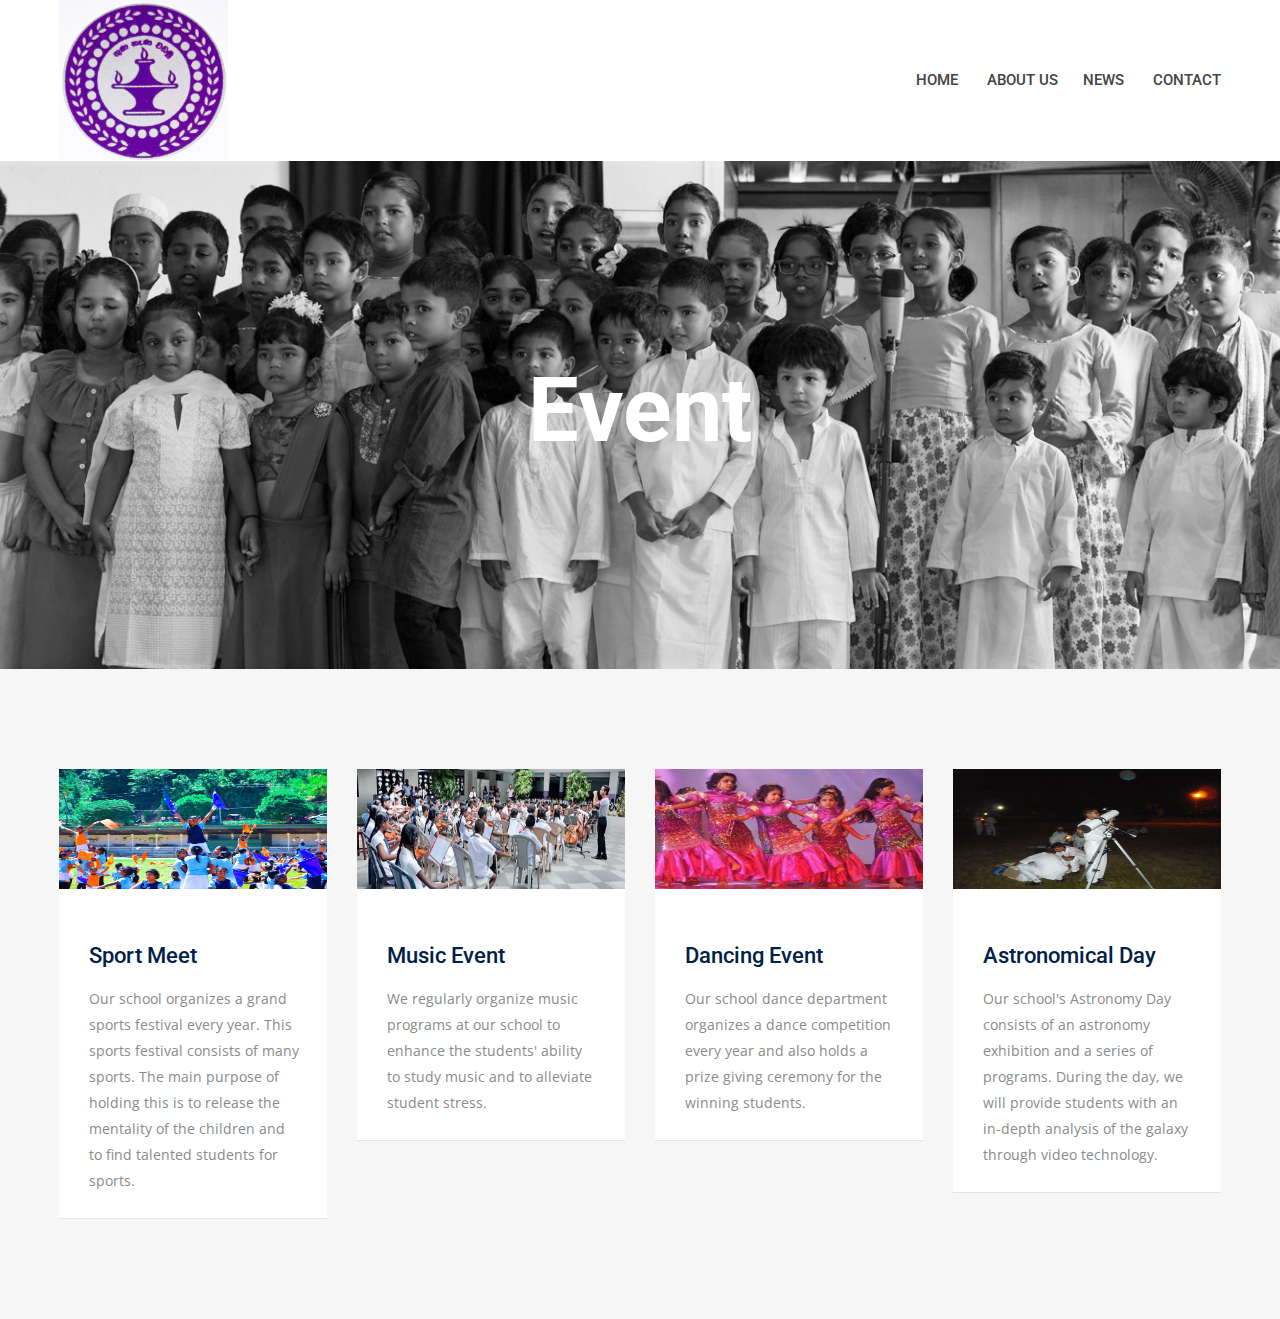
==== event.html @ 3344afb3 "Done" ====
<!doctype html>
<html class="no-js" lang="en">


<head>
    <meta charset="utf-8">
    <meta http-equiv="x-ua-compatible" content="ie=edge">
    <title>Sport and Event</title>
    <meta name="description" content="">
    <meta name="viewport" content="width=device-width, initial-scale=1">

    
    

    <!-- CSS here -->
    <link rel="stylesheet" href="css/bootstrap.min.css">
    <link rel="stylesheet" href="css/owl.carousel.min.css">
    <link rel="stylesheet" href="css/animate.min.css">
    <link rel="stylesheet" href="css/magnific-popup.css"> 
    <link rel="stylesheet" href="css/themify-icons.css">
    <link rel="stylesheet" href="css/meanmenu.css">
    <link rel="stylesheet" href="css/slick.css">
    <link rel="stylesheet" href="css/default.css">
    <link rel="stylesheet" href="css/style.css">
    <link rel="stylesheet" href="css/responsive.css">
</head>

<body>
    
    
            <!-- header-bottom -->
            <div class="header-bottom-area header-sticky" style="transition: .10s; ">
                <div class="container">
                    <div class="row align-items-center">
                        <div class="col-xl-2 col-lg-2 col-md-6 col-6">
                            <div class="logo">
                                <a href="index.html">
                                    <img src="scl logo.png" style="width: 100%"  alt="logo">
                                </a>
                            </div>
                        </div>
                        <div class="col-xl-10 col-lg-10 col-md-12 col-12">
                            
                            <div class="main-menu f-right">
                                <nav id="mobile-menu" style="display: block;" >
                                    
                                    <ul>
                                        <li><a href="index.html">Home</a></li>
                                        <li>
                                            <a href="#about">ABOUT US</a>
                                            <ul class="submenu">
                                                <li>
                                                    <a href="index.html">WELCOME PAGE</a>
                                                </li>
                                                <li>    
                                                    <a href="grade.html">GRADE</a>
                                                </li>
                                                <li>
                                                    <a href="sport.html">SPORTS</a>
                                                </li>
                                                <li>
                                                    <a href="event.html">EVENTS</a>
                                                </li>                                                                             
                                                
                                            </ul>
                                        
                                        <li>
                                            <a href="#news">NEWS</a>
                                            <ul class="submenu">
                                                <li>
                                                    <a href="exam.html">EXAM</a>
                                                </li>
                                                
                                            </ul>
                                        </li>
                                        <li>
                                            <a href="#contact">CONTACT</a>
                                            <ul class="submenu">
                                                <li>
                                                    <a href="form.html">Form</a>
                                                </li>
                                                
                                            </ul>
                                        </li>
                                    </ul>
                                </nav>
                            </div>
                        </div>
                        <div class="col-12">
                            <div class="mobile-menu"></div>
                        </div>
                    </div>
                </div>
            </div>
            <!-- /end header-bottom -->
        </div>
    </header>
    <!-- header-end -->





    <!-- slider-start -->
    <div class="slider-area">
        <div class="page-title">
            <div class="single-slider slider-height slider-height-breadcrumb d-flex align-items-center" style="background-image: url(img/EventsandSports/bg2.jpg );">
                <div class="container">
                    <div class="row">
                        <div class="col-xl-12">
                            <div class="slider-content slider-content-breadcrumb text-center">
                                <h1 class="white-color f-700">Event</h1>
                            </div>
                        </div>
                    </div>
                </div>
            </div>
        </div>
    </div>
    <!-- slider-end -->

    
    <div class="courses-area courses-bg-height gray-bg pt-100 pb-70">
        <div class="container">
            <div class="courses-list">
                <div class="row">
                    <div class="col-xl-3 col-lg-3 col-md-4">
                        <div class="courses-wrapper course-radius-none mb-30">
                            <div class="courses-thumb">
                                <a href="#"><img src="img/EventsandSports/event/e3.jpg" alt="" height="120"></a>
                            </div>
                            
                            <div class="course-main-content clearfix">
                                <div class="courses-content">
                                    
                                    <div class="courses-heading">
                                        <h1><a href="#">Sport Meet</a></h1>
                                    </div>
                                    <div class="courses-para">
                                        <p>Our school organizes a grand sports festival every year. This sports festival consists of many sports. The main purpose of holding this is to release the mentality of the children and to find talented students for sports.</p>
                                    </div>
                                </div>
                            </div>
                            
                        </div>
                    </div>
                    <div class="col-xl-3 col-lg-3 col-md-4">
                        <div class="courses-wrapper course-radius-none mb-30">
                            <div class="courses-thumb">
                                <a href="#"><img src="img/EventsandSports/event/e4.jpg" alt="" height="120"></a>
                            </div>
                            
                            <div class="course-main-content clearfix">
                                <div class="courses-content">
                                    
                                    <div class="courses-heading">
                                        <h1><a href="#">Music Event</a></h1>
                                    </div>
                                    <div class="courses-para">
                                        <p>We regularly organize music programs at our school to enhance the students' ability to study music and to alleviate student stress.</p>
                                    </div>
                                </div>
                            </div>
                            
                        </div>
                    </div>
                    <div class="col-xl-3 col-lg-3 col-md-4">
                        <div class="courses-wrapper course-radius-none mb-30">
                            <div class="courses-thumb">
                                <a href="#"><img src="img/EventsandSports/event/e1.jpg" alt="*****" height="120"></a>
                            </div>
                            
                            <div class="course-main-content clearfix">
                                <div class="courses-content">
                                    
                                    <div class="courses-heading">
                                        <h1><a href="#">Dancing Event</a></h1>
                                    </div>
                                    <div class="courses-para">
                                        <p>Our school dance department organizes a dance competition every year and also holds a prize giving ceremony for the winning students.</p>
                                    </div>
                                </div>
                            </div>
                            
                        </div>
                    </div>
                    <div class="col-xl-3 col-lg-3 col-md-4">
                        <div class="courses-wrapper course-radius-none mb-30">
                            <div class="courses-thumb">
                                <a href="#"><img src="img/EventsandSports/event/e5.jpg" alt="*****" height="120"></a>
                            </div>
                            
                            <div class="course-main-content clearfix">
                                <div class="courses-content">
                                    
                                    <div class="courses-heading">
                                        <h1><a href="#">Astronomical Day</a></h1>
                                    </div>
                                    <div class="courses-para">
                                        <p>Our school's Astronomy Day consists of an astronomy exhibition and a series of programs. During the day, we will provide students with an in-depth analysis of the galaxy through video technology.</p>
                                    </div>
                                </div>
                            </div>
                            
                        </div>
                    </div>
            </div>


    
    


    <!-- JS here -->
    <script src="js/vendor/modernizr-3.5.0.min.js"></script>
    <script src="js/vendor/jquery-1.12.4.min.js"></script>
    <script src="js/popper.min.js"></script>
    <script src="js/bootstrap.min.js"></script>
    <script src="js/owl.carousel.min.js"></script>
    <script src="js/isotope.pkgd.min.js"></script>
    <script src="js/one-page-nav-min.js"></script>
    <script src="js/slick.min.js"></script>
    
    <script src="js/wow.min.js"></script>
    <script src="js/jquery.meanmenu.min.js"></script>
    <script src="js/jquery.scrollUp.min.js"></script>
    <script src="js/jquery.barfiller.js"></script>
    <script src="js/imagesloaded.pkgd.min.js"></script>
    <script src="js/jquery.counterup.min.js"></script>
    <script src="js/waypoints.min.js"></script>
    <script src="js/jquery.magnific-popup.min.js"></script>
    <script src="js/plugins.js"></script>
    <script src="js/main.js"></script>
</body>


</html>
---- css/themify-icons.css ----
@font-face {
	font-family: 'themify';
	src:url('../fonts/themify9f24.eot?-fvbane');
	src:url('../fonts/themifyd41d.eot?#iefix-fvbane') format('embedded-opentype'),
		url('../fonts/themify9f24.woff?-fvbane') format('woff'),
		url('../fonts/themify9f24.ttf?-fvbane') format('truetype'),
		url('../fonts/themify9f24.svg?-fvbane#themify') format('svg');
	font-weight: normal;
	font-style: normal;
}

[class^="ti-"], [class*=" ti-"] {
	font-family: 'themify';
	speak: none;
	font-style: normal;
	font-weight: normal;
	font-variant: normal;
	text-transform: none;
	line-height: 1;

	/* Better Font Rendering =========== */
	-webkit-font-smoothing: antialiased;
	-moz-osx-font-smoothing: grayscale;
}

.ti-wand:before {
	content: "\e600";
}
.ti-volume:before {
	content: "\e601";
}
.ti-user:before {
	content: "\e602";
}
.ti-unlock:before {
	content: "\e603";
}
.ti-unlink:before {
	content: "\e604";
}
.ti-trash:before {
	content: "\e605";
}
.ti-thought:before {
	content: "\e606";
}
.ti-target:before {
	content: "\e607";
}
.ti-tag:before {
	content: "\e608";
}
.ti-tablet:before {
	content: "\e609";
}
.ti-star:before {
	content: "\e60a";
}
.ti-spray:before {
	content: "\e60b";
}
.ti-signal:before {
	content: "\e60c";
}
.ti-shopping-cart:before {
	content: "\e60d";
}
.ti-shopping-cart-full:before {
	content: "\e60e";
}
.ti-settings:before {
	content: "\e60f";
}
.ti-search:before {
	content: "\e610";
}
.ti-zoom-in:before {
	content: "\e611";
}
.ti-zoom-out:before {
	content: "\e612";
}
.ti-cut:before {
	content: "\e613";
}
.ti-ruler:before {
	content: "\e614";
}
.ti-ruler-pencil:before {
	content: "\e615";
}
.ti-ruler-alt:before {
	content: "\e616";
}
.ti-bookmark:before {
	content: "\e617";
}
.ti-bookmark-alt:before {
	content: "\e618";
}
.ti-reload:before {
	content: "\e619";
}
.ti-plus:before {
	content: "\e61a";
}
.ti-pin:before {
	content: "\e61b";
}
.ti-pencil:before {
	content: "\e61c";
}
.ti-pencil-alt:before {
	content: "\e61d";
}
.ti-paint-roller:before {
	content: "\e61e";
}
.ti-paint-bucket:before {
	content: "\e61f";
}
.ti-na:before {
	content: "\e620";
}
.ti-mobile:before {
	content: "\e621";
}
.ti-minus:before {
	content: "\e622";
}
.ti-medall:before {
	content: "\e623";
}
.ti-medall-alt:before {
	content: "\e624";
}
.ti-marker:before {
	content: "\e625";
}
.ti-marker-alt:before {
	content: "\e626";
}
.ti-arrow-up:before {
	content: "\e627";
}
.ti-arrow-right:before {
	content: "\e628";
}
.ti-arrow-left:before {
	content: "\e629";
}
.ti-arrow-down:before {
	content: "\e62a";
}
.ti-lock:before {
	content: "\e62b";
}
.ti-location-arrow:before {
	content: "\e62c";
}
.ti-link:before {
	content: "\e62d";
}
.ti-layout:before {
	content: "\e62e";
}
.ti-layers:before {
	content: "\e62f";
}
.ti-layers-alt:before {
	content: "\e630";
}
.ti-key:before {
	content: "\e631";
}
.ti-import:before {
	content: "\e632";
}
.ti-image:before {
	content: "\e633";
}
.ti-heart:before {
	content: "\e634";
}
.ti-heart-broken:before {
	content: "\e635";
}
.ti-hand-stop:before {
	content: "\e636";
}
.ti-hand-open:before {
	content: "\e637";
}
.ti-hand-drag:before {
	content: "\e638";
}
.ti-folder:before {
	content: "\e639";
}
.ti-flag:before {
	content: "\e63a";
}
.ti-flag-alt:before {
	content: "\e63b";
}
.ti-flag-alt-2:before {
	content: "\e63c";
}
.ti-eye:before {
	content: "\e63d";
}
.ti-export:before {
	content: "\e63e";
}
.ti-exchange-vertical:before {
	content: "\e63f";
}
.ti-desktop:before {
	content: "\e640";
}
.ti-cup:before {
	content: "\e641";
}
.ti-crown:before {
	content: "\e642";
}
.ti-comments:before {
	content: "\e643";
}
.ti-comment:before {
	content: "\e644";
}
.ti-comment-alt:before {
	content: "\e645";
}
.ti-close:before {
	content: "\e646";
}
.ti-clip:before {
	content: "\e647";
}
.ti-angle-up:before {
	content: "\e648";
}
.ti-angle-right:before {
	content: "\e649";
}
.ti-angle-left:before {
	content: "\e64a";
}
.ti-angle-down:before {
	content: "\e64b";
}
.ti-check:before {
	content: "\e64c";
}
.ti-check-box:before {
	content: "\e64d";
}
.ti-camera:before {
	content: "\e64e";
}
.ti-announcement:before {
	content: "\e64f";
}
.ti-brush:before {
	content: "\e650";
}
.ti-briefcase:before {
	content: "\e651";
}
.ti-bolt:before {
	content: "\e652";
}
.ti-bolt-alt:before {
	content: "\e653";
}
.ti-blackboard:before {
	content: "\e654";
}
.ti-bag:before {
	content: "\e655";
}
.ti-move:before {
	content: "\e656";
}
.ti-arrows-vertical:before {
	content: "\e657";
}
.ti-arrows-horizontal:before {
	content: "\e658";
}
.ti-fullscreen:before {
	content: "\e659";
}
.ti-arrow-top-right:before {
	content: "\e65a";
}
.ti-arrow-top-left:before {
	content: "\e65b";
}
.ti-arrow-circle-up:before {
	content: "\e65c";
}
.ti-arrow-circle-right:before {
	content: "\e65d";
}
.ti-arrow-circle-left:before {
	content: "\e65e";
}
.ti-arrow-circle-down:before {
	content: "\e65f";
}
.ti-angle-double-up:before {
	content: "\e660";
}
.ti-angle-double-right:before {
	content: "\e661";
}
.ti-angle-double-left:before {
	content: "\e662";
}
.ti-angle-double-down:before {
	content: "\e663";
}
.ti-zip:before {
	content: "\e664";
}
.ti-world:before {
	content: "\e665";
}
.ti-wheelchair:before {
	content: "\e666";
}
.ti-view-list:before {
	content: "\e667";
}
.ti-view-list-alt:before {
	content: "\e668";
}
.ti-view-grid:before {
	content: "\e669";
}
.ti-uppercase:before {
	content: "\e66a";
}
.ti-upload:before {
	content: "\e66b";
}
.ti-underline:before {
	content: "\e66c";
}
.ti-truck:before {
	content: "\e66d";
}
.ti-timer:before {
	content: "\e66e";
}
.ti-ticket:before {
	content: "\e66f";
}
.ti-thumb-up:before {
	content: "\e670";
}
.ti-thumb-down:before {
	content: "\e671";
}
.ti-text:before {
	content: "\e672";
}
.ti-stats-up:before {
	content: "\e673";
}
.ti-stats-down:before {
	content: "\e674";
}
.ti-split-v:before {
	content: "\e675";
}
.ti-split-h:before {
	content: "\e676";
}
.ti-smallcap:before {
	content: "\e677";
}
.ti-shine:before {
	content: "\e678";
}
.ti-shift-right:before {
	content: "\e679";
}
.ti-shift-left:before {
	content: "\e67a";
}
.ti-shield:before {
	content: "\e67b";
}
.ti-notepad:before {
	content: "\e67c";
}
.ti-server:before {
	content: "\e67d";
}
.ti-quote-right:before {
	content: "\e67e";
}
.ti-quote-left:before {
	content: "\e67f";
}
.ti-pulse:before {
	content: "\e680";
}
.ti-printer:before {
	content: "\e681";
}
.ti-power-off:before {
	content: "\e682";
}
.ti-plug:before {
	content: "\e683";
}
.ti-pie-chart:before {
	content: "\e684";
}
.ti-paragraph:before {
	content: "\e685";
}
.ti-panel:before {
	content: "\e686";
}
.ti-package:before {
	content: "\e687";
}
.ti-music:before {
	content: "\e688";
}
.ti-music-alt:before {
	content: "\e689";
}
.ti-mouse:before {
	content: "\e68a";
}
.ti-mouse-alt:before {
	content: "\e68b";
}
.ti-money:before {
	content: "\e68c";
}
.ti-microphone:before {
	content: "\e68d";
}
.ti-menu:before {
	content: "\e68e";
}
.ti-menu-alt:before {
	content: "\e68f";
}
.ti-map:before {
	content: "\e690";
}
.ti-map-alt:before {
	content: "\e691";
}
.ti-loop:before {
	content: "\e692";
}
.ti-location-pin:before {
	content: "\e693";
}
.ti-list:before {
	content: "\e694";
}
.ti-light-bulb:before {
	content: "\e695";
}
.ti-Italic:before {
	content: "\e696";
}
.ti-info:before {
	content: "\e697";
}
.ti-infinite:before {
	content: "\e698";
}
.ti-id-badge:before {
	content: "\e699";
}
.ti-hummer:before {
	content: "\e69a";
}
.ti-home:before {
	content: "\e69b";
}
.ti-help:before {
	content: "\e69c";
}
.ti-headphone:before {
	content: "\e69d";
}
.ti-harddrives:before {
	content: "\e69e";
}
.ti-harddrive:before {
	content: "\e69f";
}
.ti-gift:before {
	content: "\e6a0";
}
.ti-game:before {
	content: "\e6a1";
}
.ti-filter:before {
	content: "\e6a2";
}
.ti-files:before {
	content: "\e6a3";
}
.ti-file:before {
	content: "\e6a4";
}
.ti-eraser:before {
	content: "\e6a5";
}
.ti-envelope:before {
	content: "\e6a6";
}
.ti-download:before {
	content: "\e6a7";
}
.ti-direction:before {
	content: "\e6a8";
}
.ti-direction-alt:before {
	content: "\e6a9";
}
.ti-dashboard:before {
	content: "\e6aa";
}
.ti-control-stop:before {
	content: "\e6ab";
}
.ti-control-shuffle:before {
	content: "\e6ac";
}
.ti-control-play:before {
	content: "\e6ad";
}
.ti-control-pause:before {
	content: "\e6ae";
}
.ti-control-forward:before {
	content: "\e6af";
}
.ti-control-backward:before {
	content: "\e6b0";
}
.ti-cloud:before {
	content: "\e6b1";
}
.ti-cloud-up:before {
	content: "\e6b2";
}
.ti-cloud-down:before {
	content: "\e6b3";
}
.ti-clipboard:before {
	content: "\e6b4";
}
.ti-car:before {
	content: "\e6b5";
}
.ti-calendar:before {
	content: "\e6b6";
}
.ti-book:before {
	content: "\e6b7";
}
.ti-bell:before {
	content: "\e6b8";
}
.ti-basketball:before {
	content: "\e6b9";
}
.ti-bar-chart:before {
	content: "\e6ba";
}
.ti-bar-chart-alt:before {
	content: "\e6bb";
}
.ti-back-right:before {
	content: "\e6bc";
}
.ti-back-left:before {
	content: "\e6bd";
}
.ti-arrows-corner:before {
	content: "\e6be";
}
.ti-archive:before {
	content: "\e6bf";
}
.ti-anchor:before {
	content: "\e6c0";
}
.ti-align-right:before {
	content: "\e6c1";
}
.ti-align-left:before {
	content: "\e6c2";
}
.ti-align-justify:before {
	content: "\e6c3";
}
.ti-align-center:before {
	content: "\e6c4";
}
.ti-alert:before {
	content: "\e6c5";
}
.ti-alarm-clock:before {
	content: "\e6c6";
}
.ti-agenda:before {
	content: "\e6c7";
}
.ti-write:before {
	content: "\e6c8";
}
.ti-window:before {
	content: "\e6c9";
}
.ti-widgetized:before {
	content: "\e6ca";
}
.ti-widget:before {
	content: "\e6cb";
}
.ti-widget-alt:before {
	content: "\e6cc";
}
.ti-wallet:before {
	content: "\e6cd";
}
.ti-video-clapper:before {
	content: "\e6ce";
}
.ti-video-camera:before {
	content: "\e6cf";
}
.ti-vector:before {
	content: "\e6d0";
}
.ti-themify-logo:before {
	content: "\e6d1";
}
.ti-themify-favicon:before {
	content: "\e6d2";
}
.ti-themify-favicon-alt:before {
	content: "\e6d3";
}
.ti-support:before {
	content: "\e6d4";
}
.ti-stamp:before {
	content: "\e6d5";
}
.ti-split-v-alt:before {
	content: "\e6d6";
}
.ti-slice:before {
	content: "\e6d7";
}
.ti-shortcode:before {
	content: "\e6d8";
}
.ti-shift-right-alt:before {
	content: "\e6d9";
}
.ti-shift-left-alt:before {
	content: "\e6da";
}
.ti-ruler-alt-2:before {
	content: "\e6db";
}
.ti-receipt:before {
	content: "\e6dc";
}
.ti-pin2:before {
	content: "\e6dd";
}
.ti-pin-alt:before {
	content: "\e6de";
}
.ti-pencil-alt2:before {
	content: "\e6df";
}
.ti-palette:before {
	content: "\e6e0";
}
.ti-more:before {
	content: "\e6e1";
}
.ti-more-alt:before {
	content: "\e6e2";
}
.ti-microphone-alt:before {
	content: "\e6e3";
}
.ti-magnet:before {
	content: "\e6e4";
}
.ti-line-double:before {
	content: "\e6e5";
}
.ti-line-dotted:before {
	content: "\e6e6";
}
.ti-line-dashed:before {
	content: "\e6e7";
}
.ti-layout-width-full:before {
	content: "\e6e8";
}
.ti-layout-width-default:before {
	content: "\e6e9";
}
.ti-layout-width-default-alt:before {
	content: "\e6ea";
}
.ti-layout-tab:before {
	content: "\e6eb";
}
.ti-layout-tab-window:before {
	content: "\e6ec";
}
.ti-layout-tab-v:before {
	content: "\e6ed";
}
.ti-layout-tab-min:before {
	content: "\e6ee";
}
.ti-layout-slider:before {
	content: "\e6ef";
}
.ti-layout-slider-alt:before {
	content: "\e6f0";
}
.ti-layout-sidebar-right:before {
	content: "\e6f1";
}
.ti-layout-sidebar-none:before {
	content: "\e6f2";
}
.ti-layout-sidebar-left:before {
	content: "\e6f3";
}
.ti-layout-placeholder:before {
	content: "\e6f4";
}
.ti-layout-menu:before {
	content: "\e6f5";
}
.ti-layout-menu-v:before {
	content: "\e6f6";
}
.ti-layout-menu-separated:before {
	content: "\e6f7";
}
.ti-layout-menu-full:before {
	content: "\e6f8";
}
.ti-layout-media-right-alt:before {
	content: "\e6f9";
}
.ti-layout-media-right:before {
	content: "\e6fa";
}
.ti-layout-media-overlay:before {
	content: "\e6fb";
}
.ti-layout-media-overlay-alt:before {
	content: "\e6fc";
}
.ti-layout-media-overlay-alt-2:before {
	content: "\e6fd";
}
.ti-layout-media-left-alt:before {
	content: "\e6fe";
}
.ti-layout-media-left:before {
	content: "\e6ff";
}
.ti-layout-media-center-alt:before {
	content: "\e700";
}
.ti-layout-media-center:before {
	content: "\e701";
}
.ti-layout-list-thumb:before {
	content: "\e702";
}
.ti-layout-list-thumb-alt:before {
	content: "\e703";
}
.ti-layout-list-post:before {
	content: "\e704";
}
.ti-layout-list-large-image:before {
	content: "\e705";
}
.ti-layout-line-solid:before {
	content: "\e706";
}
.ti-layout-grid4:before {
	content: "\e707";
}
.ti-layout-grid3:before {
	content: "\e708";
}
.ti-layout-grid2:before {
	content: "\e709";
}
.ti-layout-grid2-thumb:before {
	content: "\e70a";
}
.ti-layout-cta-right:before {
	content: "\e70b";
}
.ti-layout-cta-left:before {
	content: "\e70c";
}
.ti-layout-cta-center:before {
	content: "\e70d";
}
.ti-layout-cta-btn-right:before {
	content: "\e70e";
}
.ti-layout-cta-btn-left:before {
	content: "\e70f";
}
.ti-layout-column4:before {
	content: "\e710";
}
.ti-layout-column3:before {
	content: "\e711";
}
.ti-layout-column2:before {
	content: "\e712";
}
.ti-layout-accordion-separated:before {
	content: "\e713";
}
.ti-layout-accordion-merged:before {
	content: "\e714";
}
.ti-layout-accordion-list:before {
	content: "\e715";
}
.ti-ink-pen:before {
	content: "\e716";
}
.ti-info-alt:before {
	content: "\e717";
}
.ti-help-alt:before {
	content: "\e718";
}
.ti-headphone-alt:before {
	content: "\e719";
}
.ti-hand-point-up:before {
	content: "\e71a";
}
.ti-hand-point-right:before {
	content: "\e71b";
}
.ti-hand-point-left:before {
	content: "\e71c";
}
.ti-hand-point-down:before {
	content: "\e71d";
}
.ti-gallery:before {
	content: "\e71e";
}
.ti-face-smile:before {
	content: "\e71f";
}
.ti-face-sad:before {
	content: "\e720";
}
.ti-credit-card:before {
	content: "\e721";
}
.ti-control-skip-forward:before {
	content: "\e722";
}
.ti-control-skip-backward:before {
	content: "\e723";
}
.ti-control-record:before {
	content: "\e724";
}
.ti-control-eject:before {
	content: "\e725";
}
.ti-comments-smiley:before {
	content: "\e726";
}
.ti-brush-alt:before {
	content: "\e727";
}
.ti-youtube:before {
	content: "\e728";
}
.ti-vimeo:before {
	content: "\e729";
}
.ti-twitter:before {
	content: "\e72a";
}
.ti-time:before {
	content: "\e72b";
}
.ti-tumblr:before {
	content: "\e72c";
}
.ti-skype:before {
	content: "\e72d";
}
.ti-share:before {
	content: "\e72e";
}
.ti-share-alt:before {
	content: "\e72f";
}
.ti-rocket:before {
	content: "\e730";
}
.ti-pinterest:before {
	content: "\e731";
}
.ti-new-window:before {
	content: "\e732";
}
.ti-microsoft:before {
	content: "\e733";
}
.ti-list-ol:before {
	content: "\e734";
}
.ti-linkedin:before {
	content: "\e735";
}
.ti-layout-sidebar-2:before {
	content: "\e736";
}
.ti-layout-grid4-alt:before {
	content: "\e737";
}
.ti-layout-grid3-alt:before {
	content: "\e738";
}
.ti-layout-grid2-alt:before {
	content: "\e739";
}
.ti-layout-column4-alt:before {
	content: "\e73a";
}
.ti-layout-column3-alt:before {
	content: "\e73b";
}
.ti-layout-column2-alt:before {
	content: "\e73c";
}
.ti-instagram:before {
	content: "\e73d";
}
.ti-google:before {
	content: "\e73e";
}
.ti-github:before {
	content: "\e73f";
}
.ti-flickr:before {
	content: "\e740";
}
.ti-facebook:before {
	content: "\e741";
}
.ti-dropbox:before {
	content: "\e742";
}
.ti-dribbble:before {
	content: "\e743";
}
.ti-apple:before {
	content: "\e744";
}
.ti-android:before {
	content: "\e745";
}
.ti-save:before {
	content: "\e746";
}
.ti-save-alt:before {
	content: "\e747";
}
.ti-yahoo:before {
	content: "\e748";
}
.ti-wordpress:before {
	content: "\e749";
}
.ti-vimeo-alt:before {
	content: "\e74a";
}
.ti-twitter-alt:before {
	content: "\e74b";
}
.ti-tumblr-alt:before {
	content: "\e74c";
}
.ti-trello:before {
	content: "\e74d";
}
.ti-stack-overflow:before {
	content: "\e74e";
}
.ti-soundcloud:before {
	content: "\e74f";
}
.ti-sharethis:before {
	content: "\e750";
}
.ti-sharethis-alt:before {
	content: "\e751";
}
.ti-reddit:before {
	content: "\e752";
}
.ti-pinterest-alt:before {
	content: "\e753";
}
.ti-microsoft-alt:before {
	content: "\e754";
}
.ti-linux:before {
	content: "\e755";
}
.ti-jsfiddle:before {
	content: "\e756";
}
.ti-joomla:before {
	content: "\e757";
}
.ti-html5:before {
	content: "\e758";
}
.ti-flickr-alt:before {
	content: "\e759";
}
.ti-email:before {
	content: "\e75a";
}
.ti-drupal:before {
	content: "\e75b";
}
.ti-dropbox-alt:before {
	content: "\e75c";
}
.ti-css3:before {
	content: "\e75d";
}
.ti-rss:before {
	content: "\e75e";
}
.ti-rss-alt:before {
	content: "\e75f";
}
---- css/meanmenu.css ----
/* hide the link until viewport size is reached */
a.meanmenu-reveal {
	display: none;
}

/* when under viewport size, .mean-container is added to body */
.mean-container .mean-bar {
  background: rgba(0, 0, 0, 0) none repeat scroll 0 0;
  float: left;
  position: relative;
  width: 80%;
  z-index: 99;
}

.mean-container a.meanmenu-reveal {
	border: 1px solid #444;
	color: #444;
	cursor: pointer;
	display: block;
	font-family: Old English text MT,Helvetica,sans-serif;
	font-size: 1px;
	font-weight: 700;
	height: 22px;
	line-height: 22px;
	margin-top: -33px;
	padding: 6px 7px;
	position: absolute;
	right: 0;
	text-decoration: none;
	top: 0;
	width: 22px;
}
.mean-container a.meanmenu-reveal span {
  background: #444 none repeat scroll 0 0;
  display: block;
  height: 3px;
  margin-top: 3px;
}

.mean-container .mean-nav {
  background: #0c1923 none repeat scroll 0 0;
  float: left;
  margin-top: 18px;
  width: 100%;
}

.mean-container .mean-nav ul {
	padding: 0;
	margin: 0;
	width: 100%;
	list-style-type: none;
}

.mean-container .mean-nav ul li {
	position: relative;
	float: left;
	width: 100%;
}

.mean-container .mean-nav ul li a {
  border-top: 1px solid rgba(255, 255, 255, 0.5);
  color: #fff;
  display: block;
  float: left;
  margin: 0;
  padding: 10px 5%;
  text-align: left;
  text-decoration: none;
  text-transform: uppercase;
  width: 90%;
}

.mean-container .mean-nav ul li li a {
  border-top: 1px solid rgba(255, 255, 255, 0.25);
  opacity: 0.75;
  padding: 10px 10%;
  text-shadow: none;
  visibility: visible;
  width: 100%;
}

.mean-container .mean-nav ul li.mean-last a {
	border-bottom: none;
	margin-bottom: 0;
}

.mean-container .mean-nav ul li li li a {
	width: 70%;
	padding: 1em 15%;
}

.mean-container .mean-nav ul li li li li a {
	width: 60%;
	padding: 1em 20%;
}

.mean-container .mean-nav ul li li li li li a {
	width: 50%;
	padding: 1em 25%;
}

.mean-container .mean-nav ul li a:hover {
	background: #252525;
	background: rgba(255,255,255,0.1);
}

.mean-container .mean-nav ul li a.mean-expand {
  -moz-border-bottom-colors: none;
  -moz-border-left-colors: none;
  -moz-border-right-colors: none;
  -moz-border-top-colors: none;
  background: rgba(255, 255, 255, 0.1) none repeat scroll 0 0;
  border-color: currentcolor currentcolor rgba(255, 255, 255, 0.2) rgba(255, 255, 255, 0.4);
  border-image: none;
  border-style: none none solid solid;
  border-width: medium medium 1px 1px;
  font-weight: 700;
  height: 27px;
  margin-top: 1px;
  padding: 8px 12px;
  position: absolute;
  right: 0;
  text-align: center;
  top: 0;
  width: 26px;
  z-index: 2;
}

.mean-container .mean-nav ul li a.mean-expand:hover {
	background: rgba(0,0,0,0.9);
}

.mean-container .mean-push {
	float: left;
	width: 100%;
	padding: 0;
	margin: 0;
	clear: both;
}

.mean-nav .wrapper {
	width: 100%;
	padding: 0;
	margin: 0;
}

/* Fix for box sizing on Foundation Framework etc. */
.mean-container .mean-bar, .mean-container .mean-bar * {
	-webkit-box-sizing: content-box;
	-moz-box-sizing: content-box;
	box-sizing: content-box;
}


.mean-remove {
	display: none !important;
}
---- css/default.css ----
/* Deafult Margin & Padding */
/*-- Margin Top --*/
.mt-5 {
	margin-top: 5px;
}
.mt-10 {
	margin-top: 10px;
}
.mt-15 {
	margin-top: 15px;
}
.mt-20 {
	margin-top: 20px;
}
.mt-25 {
	margin-top: 25px;
}
.mt-30 {
	margin-top: 30px;
}
.mt-35 {
	margin-top: 35px;
}
.mt-40 {
	margin-top: 40px;
}
.mt-45 {
	margin-top: 45px;
}
.mt-50 {
	margin-top: 50px;
}
.mt-55 {
	margin-top: 55px;
}
.mt-60 {
	margin-top: 60px;
}
.mt-65 {
	margin-top: 65px;
}
.mt-70 {
	margin-top: 70px;
}
.mt-75 {
	margin-top: 75px;
}
.mt-80 {
	margin-top: 80px;
}
.mt-85 {
	margin-top: 85px;
}
.mt-90 {
	margin-top: 90px;
}
.mt-95 {
	margin-top: 95px;
}
.mt-100 {
	margin-top: 100px;
}
.mt-105 {
	margin-top: 105px;
}
.mt-110 {
	margin-top: 110px;
}
.mt-115 {
	margin-top: 115px;
}
.mt-120 {
	margin-top: 120px;
}
.mt-125 {
	margin-top: 125px;
}
.mt-130 {
	margin-top: 130px;
}
.mt-135 {
	margin-top: 135px;
}
.mt-140 {
	margin-top: 140px;
}
.mt-145 {
	margin-top: 145px;
}
.mt-150 {
	margin-top: 150px;
}
.mt-155 {
	margin-top: 155px;
}
.mt-160 {
	margin-top: 160px;
}
.mt-165 {
	margin-top: 165px;
}
.mt-170 {
	margin-top: 170px;
}
.mt-175 {
	margin-top: 175px;
}
.mt-180 {
	margin-top: 180px;
}
.mt-185 {
	margin-top: 185px;
}
.mt-190 {
	margin-top: 190px;
}
.mt-195 {
	margin-top: 195px;
}
.mt-200 {
	margin-top: 200px;
}
/*-- Margin Bottom --*/
.mb-5 {
	margin-bottom: 5px;
}
.mb-10 {
	margin-bottom: 10px;
}
.mb-15 {
	margin-bottom: 15px;
}
.mb-20 {
	margin-bottom: 20px;
}
.mb-25 {
	margin-bottom: 25px;
}
.mb-30 {
	margin-bottom: 30px;
}
.mb-35 {
	margin-bottom: 35px;
}
.mb-40 {
	margin-bottom: 40px;
}
.mb-45 {
	margin-bottom: 45px;
}
.mb-50 {
	margin-bottom: 50px;
}
.mb-55 {
	margin-bottom: 55px;
}
.mb-60 {
	margin-bottom: 60px;
}
.mb-65 {
	margin-bottom: 65px;
}
.mb-70 {
	margin-bottom: 70px;
}
.mb-75 {
	margin-bottom: 75px;
}
.mb-80 {
	margin-bottom: 80px;
}
.mb-85 {
	margin-bottom: 85px;
}
.mb-90 {
	margin-bottom: 90px;
}
.mb-95 {
	margin-bottom: 95px;
}
.mb-100 {
	margin-bottom: 100px;
}
.mb-105 {
	margin-bottom: 105px;
}
.mb-110 {
	margin-bottom: 110px;
}
.mb-115 {
	margin-bottom: 115px;
}
.mb-120 {
	margin-bottom: 120px;
}
.mb-125 {
	margin-bottom: 125px;
}
.mb-130 {
	margin-bottom: 130px;
}
.mb-135 {
	margin-bottom: 135px;
}
.mb-140 {
	margin-bottom: 140px;
}
.mb-145 {
	margin-bottom: 145px;
}
.mb-150 {
	margin-bottom: 150px;
}
.mb-155 {
	margin-bottom: 155px;
}
.mb-160 {
	margin-bottom: 160px;
}
.mb-165 {
	margin-bottom: 165px;
}
.mb-170 {
	margin-bottom: 170px;
}
.mb-175 {
	margin-bottom: 175px;
}
.mb-180 {
	margin-bottom: 180px;
}
.mb-185 {
	margin-bottom: 185px;
}
.mb-190 {
	margin-bottom: 190px;
}
.mb-195 {
	margin-bottom: 195px;
}
.mb-200 {
	margin-bottom: 200px;
}
/*-- Padding Top --*/
.pt-5 {
	padding-top: 5px;
}
.pt-10 {
	padding-top: 10px;
}
.pt-15 {
	padding-top: 15px;
}
.pt-20 {
	padding-top: 20px;
}
.pt-25 {
	padding-top: 25px;
}
.pt-30 {
	padding-top: 30px;
}
.pt-35 {
	padding-top: 35px;
}
.pt-40 {
	padding-top: 40px;
}
.pt-45 {
	padding-top: 45px;
}
.pt-50 {
	padding-top: 50px;
}
.pt-55 {
	padding-top: 55px;
}
.pt-60 {
	padding-top: 60px;
}
.pt-65 {
	padding-top: 65px;
}
.pt-70 {
	padding-top: 70px;
}
.pt-75 {
	padding-top: 75px;
}
.pt-80 {
	padding-top: 80px;
}
.pt-85 {
	padding-top: 85px;
}
.pt-90 {
	padding-top: 90px;
}
.pt-95 {
	padding-top: 95px;
}
.pt-100 {
	padding-top: 100px;
}
.pt-105 {
	padding-top: 105px;
}
.pt-110 {
	padding-top: 110px;
}
.pt-115 {
	padding-top: 115px;
}
.pt-120 {
	padding-top: 120px;
}
.pt-125 {
	padding-top: 125px;
}
.pt-130 {
	padding-top: 130px;
}
.pt-135 {
	padding-top: 135px;
}
.pt-140 {
	padding-top: 140px;
}
.pt-145 {
	padding-top: 145px;
}
.pt-150 {
	padding-top: 150px;
}
.pt-155 {
	padding-top: 155px;
}
.pt-160 {
	padding-top: 160px;
}
.pt-165 {
	padding-top: 165px;
}
.pt-170 {
	padding-top: 170px;
}
.pt-175 {
	padding-top: 175px;
}
.pt-180 {
	padding-top: 180px;
}
.pt-185 {
	padding-top: 185px;
}
.pt-190 {
	padding-top: 190px;
}
.pt-195 {
	padding-top: 195px;
}
.pt-200 {
	padding-top: 200px;
}
/*-- Padding Bottom --*/
.pb-5 {
	padding-bottom: 5px;
}
.pb-10 {
	padding-bottom: 10px;
}
.pb-15 {
	padding-bottom: 15px;
}
.pb-20 {
	padding-bottom: 20px;
}
.pb-25 {
	padding-bottom: 25px;
}
.pb-30 {
	padding-bottom: 30px;
}
.pb-35 {
	padding-bottom: 35px;
}
.pb-40 {
	padding-bottom: 40px;
}
.pb-45 {
	padding-bottom: 45px;
}
.pb-50 {
	padding-bottom: 50px;
}
.pb-55 {
	padding-bottom: 55px;
}
.pb-60 {
	padding-bottom: 60px;
}
.pb-65 {
	padding-bottom: 65px;
}
.pb-70 {
	padding-bottom: 70px;
}
.pb-75 {
	padding-bottom: 75px;
}
.pb-80 {
	padding-bottom: 80px;
}
.pb-85 {
	padding-bottom: 85px;
}
.pb-90 {
	padding-bottom: 90px;
}
.pb-95 {
	padding-bottom: 95px;
}
.pb-100 {
	padding-bottom: 100px;
}
.pb-105 {
	padding-bottom: 105px;
}
.pb-110 {
	padding-bottom: 110px;
}
.pb-115 {
	padding-bottom: 115px;
}
.pb-120 {
	padding-bottom: 120px;
}
.pb-125 {
	padding-bottom: 125px;
}
.pb-130 {
	padding-bottom: 130px;
}
.pb-135 {
	padding-bottom: 135px;
}
.pb-140 {
	padding-bottom: 140px;
}
.pb-145 {
	padding-bottom: 145px;
}
.pb-150 {
	padding-bottom: 150px;
}
.pb-155 {
	padding-bottom: 155px;
}
.pb-160 {
	padding-bottom: 160px;
}
.pb-165 {
	padding-bottom: 165px;
}
.pb-170 {
	padding-bottom: 170px;
}
.pb-175 {
	padding-bottom: 175px;
}
.pb-180 {
	padding-bottom: 180px;
}
.pb-185 {
	padding-bottom: 185px;
}
.pb-190 {
	padding-bottom: 190px;
}
.pb-195 {
	padding-bottom: 195px;
}
.pb-200 {
	padding-bottom: 200px;
}
/*-- Padding Left --*/
.pl-0 {
	padding-left: 0px;
}
.pl-5 {
	padding-left: 5px;
}
.pl-10 {
	padding-left: 10px;
}
.pl-15 {
	padding-left: 15px;
}
.pl-20{
	padding-left: 20px;
}
.pl-25 {
	padding-left: 35px;
}
.pl-30 {
	padding-left: 30px;
}
.pl-35 {
	padding-left: 35px;
}
.pl-35 {
	padding-left: 35px;
}
.pl-40 {
	padding-left: 40px;
}
.pl-45 {
	padding-left: 45px;
}
.pl-50 {
	padding-left: 50px;
}
.pl-55 {
	padding-left: 55px;
}
.pl-60 {
	padding-left: 60px;
}
.pl-65 {
	padding-left: 65px;
}
.pl-70 {
	padding-left: 70px;
}
.pl-75 {
	padding-left: 75px;
}
.pl-80 {
	padding-left: 80px;
}
.pl-85 {
	padding-left: 80px;
}
.pl-90 {
	padding-left: 90px;
}
.pl-95 {
	padding-left: 95px;
}
.pl-100 {
	padding-left: 100px;
}
/*-- Padding Right --*/
.pr-0 {
	padding-right: 0px;
}
.pr-5 {
	padding-right: 5px;
}
.pr-10 {
	padding-right: 10px;
}
.pr-15 {
	padding-right: 15px;
}
.pr-20{
	padding-right: 20px;
}
.pr-25 {
	padding-right: 35px;
}
.pr-30 {
	padding-right: 30px;
}
.pr-35 {
	padding-right: 35px;
}
.pr-35 {
	padding-right: 35px;
}
.pr-40 {
	padding-right: 40px;
}
.pr-45 {
	padding-right: 45px;
}
.pr-50 {
	padding-right: 50px;
}
.pr-55 {
	padding-right: 55px;
}
.pr-60 {
	padding-right: 60px;
}
.pr-65 {
	padding-right: 65px;
}
.pr-70 {
	padding-right: 70px;
}
.pr-75 {
	padding-right: 75px;
}
.pr-80 {
	padding-right: 80px;
}
.pr-85 {
	padding-right: 80px;
}
.pr-90 {
	padding-right: 90px;
}
.pr-95 {
	padding-right: 95px;
}
.pr-100 {
	padding-right: 100px;
}
/* font weight */
.f-700{font-weight: 700;}
.f-600{font-weight: 600;}
.f-500{font-weight: 500;}
.f-400{font-weight: 400;}
.f-300{font-weight: 300;}
/* Background Color */
.gray-bg {
	background: #f6f6f6;
}
.white-bg {
	background: #fff;
}
.black-bg {
	background: #222;
}
.theme-bg {
	background: #fdc800;
}
.primary-bg {
	background: #002147;
}
/* Color */
.gray-color {
	color: #8a8a8a;
}
.white-color {
	color: #fff;
}
.black-color {
	color: #222;
}
.theme-color {
	color: #222;
}
.primary-color {
	color: #002147;
}
/* black overlay */
[data-overlay] {
	position: relative;
}
[data-overlay]::before {
	background: #000 none repeat scroll 0 0;
	content: "";
	height: 100%;
	left: 0;
	position: absolute;
	top: 0;
	width: 100%;
	z-index: 1;
}
[data-overlay="3"]::before {
	opacity: 0.3;
}
[data-overlay="4"]::before {
	opacity: 0.4;
}
[data-overlay="5"]::before {
	opacity: 0.5;
}
[data-overlay="6"]::before {
	opacity: 0.6;
}
[data-overlay="7"]::before {
	opacity: 0.7;
}
[data-overlay="8"]::before {
	opacity: 0.8;
}
[data-overlay="9"]::before {
	opacity: 0.9;
}
---- css/style.css ----
/*fonts*/
@import url('https://fonts.googleapis.com/css?family=Open+Sans:400,600,700|Roboto:300,400,500,700');

body {
    font-family: 'Open Sans', sans-serif;
    font-weight: normal;
    font-style: normal;
}

.img {
    max-width: 100%;
    transition: all 0.3s ease-out 0s;
}

.f-left {
    float: left
}

.f-right {
    float: right
}

.fix {
    overflow: hidden
}

a,
button {
    transition: all 0.3s ease-out 0s;
    cursor: pointer;
}

a:focus,
button:focus {
    text-decoration: none;
    outline: none;
}

a:focus,
a:hover,
.portfolio-cat a:hover,
.footer -menu li a:hover {
    color: #fdc800;
    text-decoration: none;
}

a,
button {
    color: #1696e7;
    outline: medium none;
}

button:focus,
input:focus,
input:focus,
textarea,
textarea:focus {
    outline: 0
}

.uppercase {
    text-transform: uppercase;
}

.capitalize {
    text-transform: capitalize;
}

h1,
h2,
h3,
h4,
h5,
h6 {
    font-family: 'Roboto', sans-serif;
    font-weight: normal;
    color: #313131;
    margin-top: 0px;
    font-style: normal;
    font-weight: 400;
}

h1 a,
h2 a,
h3 a,
h4 a,
h5 a,
h6 a {
    color: inherit;
    font-family: 'Roboto', sans-serif;
}

h1 {
    font-size: 40px;
    font-weight: 500;
}

h2 {
    font-size: 35px;
}

h3 {
    font-size: 28px;
}

h4 {
    font-size: 22px;
}

h5 {
    font-size: 18px;
}

h6 {
    font-size: 16px;
}

ul {
    margin: 0px;
    padding: 0px;
}

li {
    list-style: none
}

p {
    font-size: 14px;
    font-weight: normal;
    line-height: 24px;
    color: #8a8a8a;
    margin-bottom: 15px;
    font-family: 'Open Sans', sans-serif;
}

hr {
    border-bottom: 1px solid #eceff8;
    border-top: 0 none;
    margin: 30px 0;
    padding: 0;
}

label {
    color: #7e7e7e;
    cursor: pointer;
    font-size: 14px;
    font-weight: 400;
}

*::-moz-selection {
    background: #d6b161;
    color: #fff;
    text-shadow: none;
}

::-moz-selection {
    background: #444;
    color: #fff;
    text-shadow: none;
}

::selection {
    background: #444;
    color: #fff;
    text-shadow: none;
}

*::-moz-placeholder {
    color: #555555;
    font-size: 14px;
    opacity: 1;
}

*::placeholder {
    color: #555555;
    font-size: 14px;
    opacity: 1;
}

.theme-overlay {
    position: relative
}

.theme-overlay::before {
    background: #1696e7 none repeat scroll 0 0;
    content: "";
    height: 100%;
    left: 0;
    opacity: 0.6;
    position: absolute;
    top: 0;
    width: 100%;
}

.separator {
    border-bottom: 1px solid #f2f2f2
}

/* button style */
.btn {
    -moz-user-select: none;
    background: #fdc800;
    border: medium none;
    border-radius: 0;
    color: #002147;
    cursor: pointer;
    display: inline-block;
    font-size: 14px;
    font-weight: 700;
    line-height: 1;
    margin-bottom: 0;
    padding: 19px 29px;
    text-align: center;
    text-transform: uppercase;
    touch-action: manipulation;
    transition: all 0.3s ease 0s;
    vertical-align: middle;
    white-space: nowrap;
}



.blue-bg:hover {
    background-color: #002147;
    color: #fff;
}

.blog-read-more-btn:hover {
    color: #002147;
}

.btn-right-arrow {
    margin-left: 9px;
}

.theme-btn {
    display: inline-block;
    position: relative;
    text-decoration: none;
    z-index: 1;
    padding: 0;
    border: 0;
    transition: .3s;
    cursor: pointer;
}

.btn-text {
	padding: 16px 35px;
	background-color: #fdc800;
	text-transform: uppercase;
	color: #000000;
	display: inline-block;
	line-height: 1;
	font-size: 14px;
	font-weight: 700;
	letter-spacing: 0px;
}

.theme-btn:before {
    position: absolute;
    content: "";
    width: 100%;
    height: 100%;
    border: 1px solid #ffffff;
    left: 10px;
    top: 10px;
    z-index: -1;
}

.theme-btn.blue-bg-border::before {
    border: 1px solid #002147;
}

.black-border {
    background: 0;
    border: 1px solid #666666;
    color: #444444;
    font-size: 14px;
    font-weight: 700;
    padding: 18px 30px;
}

.black-border:hover {
    background: #fdc800;
    border: 1px solid transparent;
    padding: 18px 30px;
    outline: 0;
    transition: .3s;
}

.white-bg-btn {
    padding: 15px 30px;
    background-color: #fff;
    color: #444444;
    font-size: 12px;
    font-family: 'Roboto', sans-serif;
    font-weight: 500;
    transition: .3s;
}

.white-bg-btn:hover {
    background-color: #fdc800;
    color: #002147;
}

/*sticky-top*/
.sticky {
    left: 0;
    right: 0;
    margin: auto;
    position: fixed;
    top: 0;
    width: 100%;
    z-index: 99999;
    padding: 0px 0;
    background: #fff;
    transition: ease-out .6s;
    animation: 300ms ease-in-out 0s normal none 1 running fadeInDown;
    box-shadow: 0 0 3px rgba(0, 0, 0, 0.15);
}

/*skills-bar*/
.barfiller {
    width: 100%;
    height: 5px;
    background: #f4f4f4;
    border: 0px solid #ccc;
    position: relative;
}

.barfiller span.fill {
    display: block;
    position: relative;
    width: 0px;
    height: 100%;
    background: #fdc800;
    z-index: 1;
}

.barfiller .tipWrap {
    display: none;
}

.barfiller .tip {
    margin-top: -30px;
    padding: 0;
    font-size: 14px;
    color: #777;
    left: 0px;
    position: absolute;
    z-index: 2;
    background: 0;
    font-weight: 500;
    font-family: 'Roboto', sans-serif;
}

.bar-content span.skills-heading {
    font-size: 14px;
    font-weight: 500;
    color: #777777;
    font-family: 'Roboto', sans-serif;
    line-height: 1;
    margin-bottom: 12px;
    display: block;
}

/*skills end*/
.breadcrumb > .active {
    color: #888;
}

.owl-carousel .owl-nav div {
    background: rgba(255, 255, 255, 0.8) none repeat scroll 0 0;
    height: 40px;
    left: 20px;
    line-height: 40px;
    opacity: 0;
    position: absolute;
    text-align: center;
    top: 50%;
    transform: translateY(-50%);
    transition: all 0.3s ease 0s;
    visibility: hidden;
    width: 40px;
}

.owl-carousel .owl-nav div.owl-next {
    left: auto;
    right: 20px;
}

.owl-carousel:hover .owl-nav div {
    opacity: 1;
    visibility: visible;
}

.owl-carousel .owl-nav div:hover {
    background: #2B96CC;
    color: #fff
}

/* scrollUp */
#scrollUp {
    background: #FDC800;
    height: 40px;
    width: 40px;
    right: 50px;
    bottom: 77px;
    color: #fff;
    font-size: 20px;
    text-align: center;
    border-radius: 50%;
    font-size: 16px;
    line-height: 40px;
}

#scrollUp:hover {
    background: #444;
}

/* 1. header */
.header-top {
	padding-top: 7px;
	padding-bottom: 10px;
}

.header-contact-phone {
	margin-right: 35px;
	position: relative;
	padding-right: 30px;
}

.header-contact-phone::before {
    position: absolute;
    content: "";
    height: 12px;
    width: 1px;
    top: 8px;
    right: 0;
    background-color: #fff;
}

.header-contact p {
    display: inline-block;
    margin: 0;
    font-size: 12px;
    color: #fff;
    line-height: 1;
}

.header-contact span {
    color: #fdc800;
    vertical-align: middle;
    font-size: 12px;
    line-height: 1;
    margin-right: 9px;
}

.header-social-icon-list ul li {
    display: inline-block;
    line-height: 1;
}

.header-social-icon-list ul li a {
    font-size: 12px;
    color: #fdc800;
    margin-left: 19px;
    padding-left: 19px;
    position: relative;
    transition: all ease-out .3s;
}

.header-social-icon-list ul li:hover a {
    color: #fff;
}

.header-social-icon-list ul li:first-child a::before {
    position: absolute;
    content: "";
    height: 0px;
    width: 0px;
    background-color: #fff;
    left: 0;
    top: 2px;
}

.header-social-icon-list ul li a::before {
    position: absolute;
    content: "";
    height: 12px;
    width: 1px;
    background-color: #fff;
    left: 0;
    top: 2px;
}

li.shopping-cart a {
    position: relative;
}

.shopping-counter {
    position: absolute;
    top: -16px;
    height: 20px;
    width: 20px;
    line-height: 20px;
    text-align: center;
    border-radius: 50%;
    background-color: #fdc800;
    color: #444444;
    font-size: 12px;
    left: 43px;
}

/*toggle-search*/
.toggle-search-icon a span {
    position: relative;
}

.toggle-search-box {
    position: absolute;
    right: 0;
}

.toggle-search-box form input {
    padding: 0;
    height: 40px;
    border: 0;
    border: 1px solid #ddd;
    padding-left: 20px;
    margin: 0;
    z-index: 9999;
}

.toggle-search-box form {
    position: relative;
    z-index: 1;
    opacity: 0;
    visibility: hidden;
    transition: .6s;
    top: 45px;
    margin-top: 20px;
}

.toggle-search-box form button {
    position: absolute;
    top: 50%;
    transform: translateY(-50%);
    padding: 0;
    margin: 0;
    background: 0;
    border: 0;
    position: absolute;
    right: 11px;
    color: #ddd;
}

.toggle-search-box {}

.toggle-search-icon a:hover .toggle-search-box form {
    opacity: 1;
    visibility: visible;
    z-index: 999;
    top: 36px;
}

.main-menu ul li a {
    display: inline-block;
    font-size: 15px;
    font-weight: 500;
    padding: 36px 0;
    text-transform: uppercase;
    font-family: 'Roboto', sans-serif;
    color: #444444;
}

.main-menu ul li {
    display: inline-block;
    margin-left: 25px;
    position: relative;
}

.main-menu ul li:hover > a {
    color: #fdc800
}

.main-menu ul li ul.submenu {
    background: #002147;
    left: 0;
    opacity: 0;
    position: absolute;
    top: 110%;
    transition: all 0.3s ease 0s;
    visibility: hidden;
    width: 250px;
    z-index: 9;
}

.main-menu ul li:hover > ul.submenu {
    opacity: 1;
    visibility: visible;
    top: 102%;
}

.main-menu ul li ul.submenu li {
	border-bottom: 1px solid rgba(255,255,255,.1);
	display: block;
	margin: 0;
}

.main-menu ul li ul.submenu li:last-child {
    border: 0;
}

.main-menu ul li ul.submenu li a {
	color: #ddd;
	display: block;
	padding: 10px 20px;
	text-align: left;
	font-size: 13px;
}

.main-menu ul li ul.submenu li:hover > a {
    color: #fdc800;
}

.main-menu ul li ul.submenu li ul.submenu {
    left: 100%;
    top: 0;
}

.header-bottom-icon {
    margin-top: 36px;
    margin-right: 15px;
    margin-left: 37px;
}

.header-bottom-icon-white {
    margin-top: 36px;
}

.header-bottom-icon ul li {
    display: inline-block;
}

.header-bottom-icon ul li a {
    font-size: 15px;
    color: #444444;
    padding-left: 35px;
    position: relative;
    transition: all ease-out;
}

.header-bottom-icon ul li:hover a {
    color: #002147;
}

.header-bottom-icon ul li a::before {
    position: absolute;
    content: "";
    height: 15px;
    width: 1px;
    background-color: #d8d8d8;
    left: 0;
    top: 4px;
}

.header-bottom-icon ul li:last-child a::before {
    width: 0;
    height: 0;
}

.header-transparrent {
    position: absolute;
    top: 0;
    right: 0;
    left: 0;
    z-index: 9;
    transition: .4s;
}

.mobile-menu-2 .mean-container a.meanmenu-reveal span {
    background: #fff;
    display: block;
    height: 3px;
    margin-top: 3px;
}

.main-transparrent-menu ul li a {
    color: #fff;
}

.header-bottom-icon-white ul li a {
    color: #fff;
    transition: .4s;
}

.header-bottom-icon-white ul li a:hover {
    color: #fdc800;
    transition: .4s;
}

.header-social-icon-list {
    text-align: right;
}

/* slider */
.single-slider {
    background-size: cover;
    background-position: center center;
}

.slider-height {
    min-height: 800px;
}

.slider-content h1 {
    font-size: 60px;
}

.slider-content h1 span {
    font-size: 60px;
}

.slider-content p {
    font-size: 16px;
    color: #fff;
    line-height: 28px;
    margin-top: 18px;
    margin-bottom: 38px;
}

.slider-content-2 h1 {
    font-size: 72px;
    line-height: 85px;
}

.slider-active .slick-arrow:hover {
    color: #FDC800;
}

.slider-active .slick-dots {
    position: absolute;
    bottom: 40px;
    left: 0;
    right: 0;
    text-align: center;
}

.slider-active .slick-dots li {
    display: inline-block;
    margin-right: 10px;
}

.slider-active .slick-dots li:last-child {
    margin-right: 0;
}

.slider-active .slick-dots li button {
    background: #fff;
    border: 0;
    text-indent: -99999999999px;
    padding: 0;
    width: 20px;
    height: 5px;
    border-radius: 3px;
}

.slider-active .slick-dots li.slick-active button {
    width: 40px;
}

.slider-active-2 .slick-dots li.slick-active button {
    border: 1px solid #FDC800;
}

.slider-active .slick-arrow {
    position: absolute;
    top: 50%;
    transform: translateY(-50%);
    background: 0;
    border: 0;
    text-transform: uppercase;
    padding: 0;
    font-size: 16px;
    font-weight: 700;
    color: #fff;
    opacity: 0;
    visibility: hidden;
    transition: .4s;
}

.slider-area:hover .slider-active .slick-arrow {
    opacity: 1;
    visibility: visible;
}
.slider-active .slick-arrow:hover::before {
    width: 30px;
}

.slider-active .slick-next {
    right: 40px;
}

.slider-active .slick-prev {
    z-index: 1;
    left: 40px;
}

.slider-active .slick-next::before {
	position: absolute;
	content: "";
	width: 0;
	height: 2px;
	background: #fff;
	right: -40px;
	top: 13px;
	transition: .3s;
}

.slider-active .slick-next::before:hover {
    color: red;
}


.slider-active .slick-prev::before {
    position: absolute;
    content: "";
    width: 0;
    height: 2px;
    background: #fff;
    left: -40px;
    top: 13px;
    transition: .3s;
}

.slider-active-2 .slick-prev::before {
    display: none;
}

.slider-active-2 .slick-next::before {
    position: absolute;
    content: "";
    width: 50px;
    height: 2px;
    background: #fff;
    right: 0;
    top: 22px;
    left: -4px;
}

.slider-active-2 .slick-dots li button {
    background: 0;
    border: 1px solid #fff;
}

.slider-social-icons-heading span {
    font-size: 16px;
    color: #fff;
    font-weight: 500;
    font-family: 'Roboto', sans-serif;
}

.slider-social-icons {
    position: relative;
    top: 190px;
}

.slider-social-icons::before {
    position: absolute;
    content: "";
    background: #fff;
    width: 40px;
    height: 1px;
    left: -20px;
    right: 0px;
    margin: auto;
    top: 50%;
}

.slider-social-icons-list ul {
    margin-left: 75px;
}

.slider-social-icons-list ul li {
    display: inline-block;
}

.slider-social-icons-list ul li a {
    font-size: 14px;
    color: #fff;
    margin-right: 20px;
}

.slider-active-3 .slick-dots {
    position: absolute;
    bottom: 30px;
    right: 375px;
    text-align: right;
}

.slider-social-icons-list ul li a:hover {
    color: #FDC800;
}

.slider-active-3 .slick-dots li button {
    border: 0;
    text-indent: 0;
    padding: 0;
    width: 20px;
    height: 0;
    border-radius: 3px;
    clear: both;
    font-size: 16px;
    color: #fff;
    font-weight: 500;
    font-family: 'Roboto', sans-serif;
}

.slider-active-3 .slick-dots li.slick-active button {
    width: 40px;
    text-indent: -9999999999999999px;
    background-color: #fff;
    height: 2px;
    vertical-align: middle;
}

.yellow-bg-btn {
    border-radius: 30px;
    padding: 19px 45px;
    transition: .4s;
}

.yellow-bg-btn:hover {
    background-color: #fff;
}

.blue-bg-btn-hover:hover {
    background-color: #002147;
    color: #fff;
}

.slider-active-3 .slick-arrow {
    position: absolute;
    top: 50%;
    transform: translateY(-50%);
    background: 0;
    border: 0;
    padding: 0;
    font-size: 36px;
    transition: .4s;
    opacity: 0;
    visibility: hidden;
}

.slider-area:hover .slider-active-3 .slick-arrow {
    opacity: 1;
    visibility: visible;
}

.slider-active-3 .slick-prev.slick-arrow:hover,
.slider-active-3 .slick-next.slick-arrow:hover {
    color: #fdc800;
}


.slider-active-3 .slick-next.slick-arrow {
    right: 53px;
    color: #fff;

}

.slider-active-3 .slick-prev.slick-arrow {
    z-index: 1;
    color: #fff;
    left: 53px;
}

.slider-active-3 .slick-dots li {
    display: inline-block;
}

/* about */
.about-title-section h1 {
    font-size: 36px;
    color: #002147;
    font-weight: 700;
    line-height: 1;
    margin-bottom: 23px;
}

.about-title-section p {
    font-size: 14px;
    color: #8a8a8a;
    line-height: 30px;
    padding-right: 82px;
}

.about-content button {
    margin-top: 25px;
}

.about-right-img {
    text-align: right;
}

.about-img img {
    width: 100%;
}

.about-title-section-2 h1 {
    font-size: 30px;
    margin-bottom: 16px;
}

.about-title-section-2 p {
    padding-right: 0;
}

.about-content-2 p {
    padding-right: 84px;
}

.university-banner img {
    width: 100%;
}

.feature-wrapper {
	padding-top: 30px;
	padding-bottom: 30px;
	padding-left: 30px;
	border-left: 5px solid #fdc800;
	padding-right: 23px;
	background-color: rgb(255, 255, 255);
	box-shadow: 0px 10px 30px 0px rgba(115, 115, 115, 0.1);
	/* width: 323px; */
	margin-right: 25px;
}

.feature-title-heading h3 {
    font-size: 20px;
    color: #002147;
    font-weight: 700;
    margin: 0;
    line-height: 1;
}

.feature-title-heading {
    position: relative;
}

.feature-title-heading span {
    position: absolute;
    top: -4px;
    right: 0;
    font-size: 30px;
    color: #8a8a8a;
    opacity: 0.25;
    font-weight: 600;
    font-family: 'Open Sans', sans-serif;
    line-height: 30px;
}

.feature-text p {
    font-size: 14px;
    color: #8a8a8a;
    margin-bottom: 0;
    line-height: 30px;
    margin-top: 16px;
}

/* courses */
.section-title-heading h1 {
    font-size: 36px;
    font-weight: 700;
    line-height: 30px;
}

.section-title-para p {
    font-size: 16px;
    line-height: 30px;
    margin-bottom: 0;
}

.courses-wrapper {
    background-color: #fff;
    border-radius: 5px;
}

.courses-thumb img {
    width: 100%;
    position: relative;
}

.courses-author {
    position: absolute;
    right: 40px;
    top: 195px;
}

.courses-content {
    padding-left: 30px;
    padding-top: 30px;
    padding-right: 27px;
    padding-bottom: 24px;
}

.courses-wrapper-bottom {
    padding-right: 23px;
    padding-left: 25px;
    padding-top: 10px;
    padding-bottom: 15px;
}

.courses-wrapper-bottom-2 {
    padding-right: 0px;
    padding-left: 0px;
    padding-top: 0;
    padding-bottom: 0;
}

.courses-content-3 .courses-wrapper-bottom {
    padding: 0;
    margin-top: 30px;
}

.courses-wrapper.course-radius-none {
    border-radius: 0;
}

.courses-wrapper.course-bg-none {
    background: 0;
}

.courses-heading h1 {
    font-size: 22px;
    line-height: 1;
    margin: 0;
    color: #002147;
    margin-top: 26px;
    margin-bottom: 19px;
    font-weight: 500;
    font-family: 'Roboto', sans-serif;
}

.courses-category-name span {
    line-height: 1;
}

.courses-category-name span a {
    font-size: 12px;
    color: #002147;
    text-transform: uppercase;
    font-weight: 500;
    font-family: 'Roboto', sans-serif;
    background-color: #fdc800;
    padding: 9px 15px;
    border-radius: 3px;
    display: inline-block;
    transition: .3s;
}

.courses-category-name span:hover a {
    color: #fff;
    background-color: #002147;
}

.courses-heading h1 {
    font-size: 22px;
    line-height: 1;
    margin: 0;
    color: #002147;
    margin-top: 26px;
    margin-bottom: 19px;
    font-weight: 500;
    font-family: 'Roboto', sans-serif;
}

.courses-heading h1:hover a,
.courses-heading h1:focus a {
    color: #fdc800 !important;
}

.courses-para p {
    line-height: 26px;
    font-size: 14px;
    margin: 0;
    color: #8a8a8a;
}

.courses-single-icon {
    margin-right: 20px;
    font-size: 14px;
    color: #002147;
    padding-right: 20px;
    border-right: 1px solid #e4e4e4;
}

.course-main-content {
    border-bottom: 1px solid #e4e4e4;
}

.courses-single-icon:last-child {
    border: 0;
}

.courses-single-icon span.user-number {
    font-weight: 600;
    font-family: 'Open Sans', sans-serif;
    margin-left: 8px;
}

.courses-icon {
    margin-top: 4px;
}

.courses-button a {
    font-size: 14px;
    color: #002147;
    font-weight: 500;
    line-height: 1;
    font-family: 'Roboto', sans-serif;
    transition: .3s;
}

.courses-button:hover a {
    color: #fdc800;
}

.courses-content-2 {
    padding: 0;
}

.courses-content-2 .courses-heading h1 {
    font-size: 18px;
    margin: 0;
    color: #002147;
    margin-top: 18px;
    margin-bottom: 25px;
    font-weight: 500;
    font-family: 'Roboto', sans-serif;
    line-height: 26px;
    padding: 0 34px;
}

.courses-author-2 img {
    margin-top: -30px;
    position: relative;
    z-index: 1;
}

.courses-single-icon-2 {
    display: inline-block;
    margin: 0px 9px;
}

.courses-single-icon-2 span.price,
.courses-single-icon-2 span.seat {
    font-size: 14px;
    color: #777777;
    font-weight: 600;
    margin-left: 3px;
}

.courses-single-icon-2 span.user-number {
    font-weight: 700;
    font-family: 'Open Sans', sans-serif;
    margin-left: 1px;
    font-size: 16px;
    color: #f6393e;
}

.courses-content-2 {
    padding: 0;
    padding-bottom: 30px;
    border-bottom: 1px solid #e3e3e3;
    margin-bottom: 9px;
}

.courses-active .slick-arrow {
    position: absolute;
    top: 50%;
    transform: translateY(-50%);
    background: 0;
    border: 0;
    text-transform: uppercase;
    padding: 0;
    font-size: 16px;
    font-weight: 700;
    color: #fff;
    visibility: hidden;
    opacity: 0;
    transition: .4s;
}

.courses-list:hover .courses-active .slick-arrow {
    opacity: 1;
    visibility: visible;
}

.courses-active .slick-next {
    right: -50px;

}

.courses-active .slick-prev {
    z-index: 1;
    left: -50px;
}

.courses-active .slick-next::before {
    position: absolute;
    content: "";
    width: 30px;
    height: 2px;
    right: -40px;
    top: 13px;
    background: #fff;
}

.courses-active .slick-prev::before {
    position: absolute;
    content: "";
    width: 30px;
    height: 2px;
    background: #fff;
    left: -40px;
    top: 13px;
}

.courses-active .slick-arrow:hover {
    color: #FDC800;
}

.courses-single-icon .ti-user {
    display: inline-block;
}

.single-curiculum-lecture table td {
    border: 0;
    padding-left: 0;
    padding: 0;
}

.single-curiculum-lecture table td span {
    margin-right: 5px;
    vertical-align: middle;
}

.testimonilas-rating.testimonilas-rating-2 ul li {
    display: inline-block;
    color: #f6393e;
    font-size: 14px;
}

.courses-button-2:hover a {
    color: #fdc800;
    text-decoration: underline;
}

.courses-wrapper-bottom .testimonilas-rating.testimonilas-rating-2 ul {
    padding-right: 50px;
    border-right: 1px solid #d6d6d6;
}

.courses-button-2 a {
    font-size: 12px;
}

.courses-content-3::after {
    content: "";
    position: absolute;
    height: 3px;
    width: 60px;
    background-color: #fdba2d;
    top: 254px;
    left: 46px;
}

.course-title-3 h1 {
    margin: 0;
}

.courses-pricing-3 span {
    font-size: 16px;
    font-weight: 700;
    padding: 8px 20px;
    display: inline-block;
    background: #fdc800;
    border-radius: 30px;
    color: #002147;
    margin-left: 20px;
    line-height: 1;
    margin-top: -5px;
}

.courses-wrapper-3 {
    background-color: #fff;
    border-radius: 0;
}

.btn.gray-border-btn {
    background: 0;
    border: 1px solid #c6c6c6;
    border-radius: 30px;
    padding: 16px 45px;
}

.btn.gray-border-btn:hover {
    background-color: #fdc800;
    border: 1px solid transparent;
}

/*courses_details*/
.slider-height-breadcrumb {
    min-height: 600px;
}

.slider-content nav ol {
    background: 0;
    padding: 0;
}

.slider-content nav ol li {
    font-size: 24px;
    color: #fdc800;
    font-weight: 500;
    font-family: 'Roboto', sans-serif;
}

.slider-content nav ol li.breadcrumb-item.active {
    color: #fff;
}

.slider-content nav ol li.breadcrumb-item a {
    color: #fdc800;
}

.slider-content nav ol .breadcrumb-item + .breadcrumb-item::before {
    display: inline-block;
    padding-right: 0;
    padding-left: 0;
    color: #6c757d;
    content: "";
    height: 10px;
    width: 10px;
    border: 2px solid #fff;
    border-radius: 50%;
    vertical-align: middle;
    margin-left: 22px;
    margin-right: 17px;
}

.slider-content-breadcrumb h1 {
    font-size: 90px;
}

.course-details-title {
    padding-bottom: 28px;
    border-bottom: 1px solid #e9e9e9;
}

.course-details-title h1 {
    font-size: 30px;
    line-height: 40px;
    color: #444444;
    margin: 0;
}

.course-details-thumb img {
    width: 100%;
}

.single-course-details {
    padding-top: 38px;
    padding-left: 38px;
    padding-right: 28px;
    padding-bottom: 45px;
}

.course-details-tabs .nav-pills .nav-link.active,
.nav-pills .show > .nav-link {
    color: #002147;
    background: 0;
    font-weight: 500;
    font-family: 'Roboto', sans-serif;
}

.course-details-tabs ul li a {
    padding: 0;
    font-size: 18px;
    color: #444444;
    margin-right: 45px;
    line-height: 1;
    font-family: 'Roboto', sans-serif;
    font-weight: 500;
}

.course-details-overview-top p {
    font-size: 14px;
    line-height: 28px;
    color: #8a8a8a;
}

.course-details-tabs .nav.nav-pills {
    margin-bottom: 26px;
}

.course-details-overview-top {
    padding-bottom: 15px;
    border-bottom: 1px solid #e9e9e9;
}

.course-details-overview-para {
    margin-bottom: 16px;
}

.course-details-curiculum-para {
    line-height: 28px;
    margin-bottom: 12px;
}

.single-curiculum-lecture div span {
    font-size: 14px;
    color: #002147;
    vertical-align: middle;
}

.single-curiculum-lecture span.chapter-name {
    color: #777777;
}

.curiculum-lecture .chapter-name {
    margin-left: 9px;
}

.curiculum-lecture-time .chapter-name {
    margin-left: 9px;
}

.curiculum-lecture-seat .chapter-name {
    margin-left: 9px;
}

.single-curiculum-lecture table {
    margin-bottom: 0px;
}

span.student-lecture-number {
    margin-left: 29px;
}

.adivisor-text {
    padding-left: 30px;
    padding-top: 25px;
    padding-right: 120px;
}

.adivisor-text-title h4 {
    font-size: 18px;
    font-weight: 700;
    color: #444444;
    line-height: 1;
    margin: 0;
    margin-bottom: 3px;
}

.adivisor-text-title span {
    font-size: 12px;
    color: #777777;
    line-height: 1;
    font-weight: 500;
    font-family: 'Roboto', sans-serif;
}

.advisors-social-icon-list ul li {
    display: inline-block;
}

.advisors-social-icon-list ul li a {
    margin: 0;
    font-size: 12px;
    color: #666666;
    margin-right: 13px;
    transition: .3s;
}

.advisors-social-icon-list ul li:hover a {
    color: #fdc800;
}

.social-title {
    font-size: 16px;
    font-weight: 700;
    color: #444444;
    line-height: 1;
}

.advisor-img img {
    width: 100%;
}

.adivisor-text-title-2 h4 {
    font-size: 30px;
    line-height: ;
}

.adivisor-text-2 {
    padding-left: 35px;
}

.adivisor-para-2 p {
    line-height: 28px;
}

.advisors-details-form.events-details-form {
    padding-left: 0;
}

.reviews-author-title h1 {
    font-size: 14px;
    color: #555555;
    font-weight: 700;
    line-height: 1;
    margin: 0;
}

.advisors-form-title h2 {
    font-size: 30px;
    font-weight: 700;
    color: #444444;
    line-height: 1;
    margin: 0;
    padding: 0;
    display: block;
}

.reviews-author-title span {
    font-size: 12px;
    color: #777777;
    line-height: 1;
    display: block;
    margin-top: 6px;
}

.reviews-author-title {
    margin-top: 7px;
    margin-left: 9px;
}

.courses-reviews-author-rating ul li {
    display: inline-block;
    color: #ff5252;
}

.course-reviews-info {
    padding-right: 305px;
}

.banner-thumb {
    position: relative;
}

.bannger-text {
    position: absolute;
    top: 50%;
    text-align: center;
    transform: translateY(-50%);
    right: 0;
    left: 0;
}

.bannger-text h2 {
    font-size: 24px;
    line-height: 30px;
    font-weight: 500;
    color: #fff;
    padding: 0 27px;
    margin-bottom: 33px;
}

.banner-thumb img {
    width: 100%;
}

.widget-padding.banner-padding {
    padding-right: 23px;
}

/*course-pagination*/
.course-pagination li.page-item {
    margin-right: 5px;
}

.course-pagination li.page-item .page-link {
    padding: 15px 17px;
    margin-left: 0;
    line-height: 1;
    border: 0px solid #dee2e6;
    color: #444444;
    font-size: 14px;
    font-weight: 500;
    font-family: 'Roboto', sans-serif;
}

.course-pagination li.page-item:first-child .page-link {
    border-top-left-radius: 0;
    border-bottom-left-radius: 0;
}

.course-pagination .page-item:last-child .page-link {
    border-top-right-radius: 0;
    border-bottom-right-radius: 0;
}

.course-pagination .page-item.active .page-link {
    z-index: 1;
    color: #fff;
    background-color: #002147;
}

/*sidebar-form*/
.widget-padding {
    padding: 23px 15px 23px 23px;
}

.sidebar-form form {
    position: relative;
}

.sidebar-form form input {
    height: 60px;
    padding-left: 30px;
    width: 100%;
    border: 0;
    background: #fff;
}

.sidebar-form form input::placeholder {
    color: #8a8a8a;
    font-size: 14px;
    font-family: 'Roboto', sans-serif;
}

.sidebar-form form button {
    background: 0;
    border: 0;
    font-size: 15px;
    color: #444444;
    position: absolute;
    right: 0;
    height: 100%;
    top: 0;
    padding-right: 25px;
    margin-top: 3px;
}

.widget-title {
    color: #444444;
    display: inline-block;
    font-size: 16px;
    font-weight: 500;
    height: auto;
    line-height: 1;
    margin-bottom: 23px;
    padding: 0px 0 14px;
    position: relative;
    font-family: 'Roboto', sans-serif;
}

.widget-title::before {
    background: #8d8d8d none repeat scroll 0 0;
    bottom: 0;
    content: "";
    height: 2px;
    position: absolute;
    width: 30px;
}

.sidebar-link li {
    display: block;
    font-size: 14px;
    margin-bottom: 19px;
    line-height: 1;
}

.sidebar-link li:last-child {
    margin: 0;
}

.sidebar-link li a {
    color: #777777;
    font-family: 'Open Sans', sans-serif;
    transition: .3s;
}

.sidebar-link li a:hover {
    color: #002147;
}

.sidebar-link li span {
    float: right;
    color: #777777;
}

.rc-post-content h4 {
    font-size: 14px;
    line-height: 20px;
    font-weight: 500;
    color: #444444;
    margin: 0;
}

.rc-post-content h4 {
    font-size: 14px;
    line-height: 20px;
    font-weight: 500;
    color: #444444;
    margin: 0;
}

.rc-post-content {
    margin-left: 20px;
}

.widget-advisors-name span {
    font-size: 12px;
    color: #777777;
    font-family: 'Roboto', sans-serif;
}

.sidebar-tad li {
    float: left;
    margin-bottom: 5px;
    margin-right: 5px;
}

.sidebar-tad li a {
    background: #f6f6f6 none repeat scroll 0 0;
    color: #777777;
    display: inline-block;
    font-size: 13px;
    line-height: 1;
    padding: 10px 15px;
    text-transform: uppercase;
}

.sidebar-tad li a:hover {
    background: #002147;
    color: #fff;
}


/* team */
.team-social-icon-list ul li {
    display: inline-block;
}

.team-social-para p {
    font-size: 14px;
    color: #fff;
    margin-bottom: 13px;
    line-height: 27px;
}

.team-thumb img {
    width: 100%;
}

.team-wrapper {
    position: relative;
}

.team-social-info {
	position: absolute;
	bottom: 69px;
	margin-bottom: 23px;
	opacity: 0;
	visibility: hidden;
	transition: all ease-out;
	transition: .3s;
	right: 0;
	left: 0;
	padding: 0 15px;
}

.team-wrapper:hover .team-social-info {
    opacity: 1;
    visibility: visible;
    bottom: 88px;
}

.team-social-icon-list ul li a {
    font-size: 14px;
    color: #fff;
    margin-right: 13px;
    transition: all ease-out .3s;
}

.team-social-icon-list ul li a:hover {
    color: #fdc800;
}

.team-thumb {
    position: relative;
}

.team-thumb::after {
    position: absolute;
    content: "";
    height: 100%;
    width: 100%;
    background-image: -moz-linear-gradient(90deg, rgba(0, 33, 71, 0.92157) 0%, rgba(127, 117, 36, 0.73) 74%, rgba(166, 143, 25, 0.71) 82%, rgba(253, 200, 0, 0.50196) 100%);
    background-image: -webkit-linear-gradient(90deg, rgba(0, 33, 71, 0.92157) 0%, rgba(127, 117, 36, 0.73) 74%, rgba(166, 143, 25, 0.71) 82%, rgba(253, 200, 0, 0.50196) 100%);
    background-image: -ms-linear-gradient(90deg, rgba(0, 33, 71, 0.92157) 0%, rgba(127, 117, 36, 0.73) 74%, rgba(166, 143, 25, 0.71) 82%, rgba(253, 200, 0, 0.50196) 100%);
    left: 0;
    top: 0;
    opacity: 0;
    visibility: hidden;
    transition: all ease-out .4s;
}

.team-wrapper:hover .team-thumb::after {
    opacity: 1;
    visibility: visible;
}

.team-teacher-info h1 {
    font-size: 18px;
    font-weight: 700;
    color: #444444;
    line-height: 1;
    margin: 0;
    margin-bottom: 10px;
}

.team-teacher-info h2 {
    font-size: 13px;
    color: #8a8a8a;
    line-height: 1;
    margin: 0;
    font-family: 'Open Sans', sans-serif;
}

.team-teacher-info {
    padding-top: 25px;
    padding-bottom: 25px;
    border-bottom: 2px solid #fdc800;
    border-radius: 5px;
    transition: .6s;
}

.team-wrapper:hover .team-teacher-info {
    border-bottom: 2px solid #002147;
}

.team-teacher-info-2 {
    position: absolute;
    right: 0;
    left: 0;
    bottom: 0;
    background: #fff;
    border-radius: 0px 0px 5px 5px;
    transition: all ease-out .6s;
}

.team-wrapper-2:hover .team-teacher-info-2 {
    background: transparent;
    bottom: 50px;
    border: 0;
}

.team-wrapper-2:hover .team-teacher-info-2 h1 {
    color: #fdc800;
}

.team-wrapper-2:hover .team-teacher-info-2 h2 {
    color: #ffffff;
}

.team-wrapper-2 .team-social-info {
    position: absolute;
    margin-bottom: -51px;
    opacity: 1;
    transition: .3s;
    right: 0;
    left: 0;
}

.team-wrapper-2:hover .team-thumb::after {
    opacity: 1;
    visibility: visible;
    border-radius: 5px;
}

.team-wrapper-2 .team-social-icon-list ul li:last-child a {
    margin: 0;
}

/*events*/
.events-text {
    padding: 30px;
    padding-right: 20px;
    border-radius: 0px 5px 5px 0px;
    padding-bottom: 20px;
}

.events-text-title {
    overflow: hidden;
}

.events-text-title a h4 {
    font-size: 20px;
    font-weight: 700;
    color: #002147;
    line-height: 1;
    margin: 0;
    margin-bottom: 9px;
    margin-top: 4px;
    transition: .4s;
}

.events-text-title a h4:hover {
    color: #fdc800;
}

.events-calendar {
    padding: 10px;
    display: inline-block;
    background-color: #fdc800;
    border-radius: 5px;
    margin-right: 14px;
}

.date {
    font-size: 24px;
    font-weight: 700;
    color: #002147;
    line-height: 1;
}

.events-calendar .month {
    display: block;
    font-size: 11px;
    color: #002147;
    font-weight: 500;
    font-family: 'Roboto', sans-serif;
    line-height: 1;
    text-transform: uppercase;
    margin-top: 2px;
}

.time-area span {
    font-size: 14px;
    line-height: 1;
    color: #fdc800;
}

span.published-time {
    color: #8a8a8a;
    margin-left: 9px;
}

.events-para p {
    line-height: 26px;
    font-size: 14px;
    color: #8a8a8a;
    margin: 0;
}

.events-text-3 .events-para p {
    color: #ddd;
}

.events-speaker h2 {
    font-size: 14px;
    color: #8a8a8a;
    line-height: 1;
    font-family: 'Open Sans', sans-serif;
}

.events-speaker h2 span {
    font-size: 15px;
    font-weight: 600;
}

.events-speaker {
    margin-top: 10px;
}

.yewello-btn {
    font-size: 14px;
    text-transform: uppercase;
    background: 0;
    border: 0;
    color: #fdc800;
    font-weight: 700;
    vertical-align: middle;
    cursor: pointer;
    padding: 0;
}

.yewello-btn:hover {
    color: #fff;
}

.view-all-events button span {
    margin-left: 9px;
}

.events-text-2 {
    padding: 30px;
    padding-right: 19px;
    border-radius: 0px 5px 5px 0px;
    padding-bottom: 25px;
    padding-left: 25px;
}

.event-details-thumb img {
    width: 100%;
}

.event-details-padding {
    padding: 30px;
    padding-top: 0;
    padding-right: 18px;
    padding-bottom: 20px;
}

.events-details-content p {
    font-size: 14px;
    color: #777777;
    line-height: 28px;
}

.events-map img {
    width: 100%;
}

.event-details-thumb {
    padding: 0 30px;
    padding-top: 30px;
}

.events-details-socila-icon {
    display: inline-block;
}

.events-details-socila-icon ul li {
    display: inline-block;
}

.events-details-socila-icon ul li a {
    color: #002147;
    margin-left: 16px;
    font-size: 12px;
    transition: .3s;
}

.events-details-socila-icon ul li a:hover {
    color: #fdc800;
}

.events-details-title span {
    margin-right: 80px;
    font-size: 18px;
    font-weight: 700;
    color: #002147;
}

.events-details-title {
    position: relative;
}

.events-details-title::after {
    position: absolute;
    content: "";
    height: 1px;
    width: 60px;
    background-color: #444444;
    right: 0;
    top: 50%;
}

.events-details-form {
    padding: 45px;
    padding-bottom: 25px;
}

.time-area.time-area-2 {
    display: inline-block;
}

.events-details-form .events-form-title h2 {
    font-size: 30px;
    font-weight: 700;
    color: #002147;
    line-height: 1;
    margin-bottom: 8px;
}

.events-view-btn a:hover {
    color: #FDC800;
}

.events-details-form form input {
    position: relative;
    transition: .4s;
}

.events-details-form form textarea {
    transition: .4s;
}

.events-details-form form input:focus {
    border-color: #002147;
    transition: .3s;
}

.events-details-form form textarea:focus {
    border-color: #002147;
    transition: .3s;
}

.faq-area-form form input::placeholder {
    font-size: 14px;
    color: #777777;
}

.faq-area-form form textarea::placeholder {
    color: #777777;
}

.events-details-form form span {
    position: absolute;
    top: 18px;
    right: 35px;
    font-size: 14px;
    color: #002147;
}

.events-view-btn a {
    padding: 0;
    background: 0;
    border: 0;
    text-transform: uppercase;
    font-size: 12px;
    font-weight: 700;
    color: #444444;
    transition: .4s;
    cursor: pointer;
}

.view-all-events button {
    color: #fff;
}

.events-view-btn button:hover {
    color: #fdc800;
}

.events-details-form form .events-form-btn button {
    background-color: #fdc800;
    color: #002147
}

.events-details-form form .events-form-btn button:hover {
    background-color: #002147;
    color: #fff;
}

.time-area.time-area-2 span.published-time {
    color: #8a8a8a;
    margin-left: 5px;
    margin-right: 33px;
}

.slider-content button:hover {
    transform: translateY(-6px);
}

.about-title-section button:hover {
    transform: translateY(-6px);
}

.time-area span {
    font-size: 14px;
    line-height: 1;
    color: #002147;
}

span.published-time.published-location {
    font-size: 12px;
    color: #888888;
    text-transform: uppercase;
    font-weight: 600;
}

.events-button-ara {
    position: absolute;
    top: 21px;
    right: 15px;
}

.white-border-btn {
    padding: 15px 30px;
    background: 0;
    color: #fff;
    border: 1px solid #fff;
    font-size: 12px;
    font-weight: 700;
}

.white-border-btn:hover {
    background-color: #fff;
    color: #002147;
}

.events-registration-form-wrapper {
    position: relative;
}

.events-registration-form-wrapper::after {
    position: absolute;
    background-image: url(../img/events/events-registration-form-heading.png);
    top: 0;
    content: "";
    height: 130px;
    background-repeat: no-repeat;
    width: 100%;
    left: 0;
    right: 0;
    margin: auto;
}

.events-registration-form-heading-title {
    z-index: 1;
}

.events-registration-form-heading-title h1 {
    font-size: 30px;
    color: #002147;
    font-weight: 700;
    line-height: 1;
    margin: 0;
}

.events-registration-form-heading-icon {
    z-index: 1;
}

.events-registration-form-heading {
    padding: 30px 30px 30px 30px;
}

.events-registration-form-heading-title span {
    font-size: 14px;
    color: #454b51;
    line-height: 1;
    margin-top: 10px;
    display: block;
}

.events-registration-main-form {
    background-color: #fff;
    margin-top: 20px;
    margin: auto;
    padding: 50px;
    padding-top: 72px;
}

.events-registration-main-form form input {
    width: 100%;
    height: 60px;
    margin-bottom: 20px;
    background: 0;
    border: 0;
    border: 1px solid #dedede;
    padding-left: 20px;
}

.events-text-title-3 a h4 {
    color: #fff;
}

.events-text-title-3 .time-area span {
    color: #fdc800;
}

.events-text-title-3 .time-area span.published-time {
    color: #8a8a8a;
}

.events-text-3 {
    border-radius: 5px;
    border: 1px solid #002f64;
}


.events-wrapper-padding {
    padding: 30px;
    background-color: #fff;
    padding-right: 20px;
}

.events-wrapper-padding .events-text {
    padding: 0;
    padding-left: 30px;
}

.comments-reply {
    padding-left: 130px;
}

.comments-text {
    overflow: hidden;
    padding-left: 30px;
}

.comments-box {
    margin-bottom: 50px;
}

.comments-text a {
    color: #333333;
    font-weight: 500;
    font-size: 12px;
    font-family: 'Roboto', sans-serif;
}

.comments-text a:hover {
    color: #FDC800;
}

.avatar-name h5 {
    font-size: 14px;
    font-family: 'Roboto', sans-serif;
    font-weight: 500;
    color: #333333;
}

.post-comments-form form input {
    width: 100%;
    background: 0;
    border: 1px solid #eaeaea;
    height: 40px;
    padding: 0;
    padding-left: 20px;
    margin-bottom: 20px;
    font-size: 14px;
    color: #a4a4a4;
    font-family: 'Roboto', sans-serif;
}

.post-comments-form form textarea {
    width: 100%;
    background: 0;
    border: 1px solid #eaeaea;
    height: 130px;
    padding: 0;
    padding-left: 20px;
    margin-bottom: 20px;
    padding-top: 20px;
    font-size: 14px;
    color: #a4a4a4;
    font-family: 'Roboto', sans-serif;
}

.post-comments-form form input::placeholder,
.post-comments-form form textarea::placeholder {
    font-size: 14px;
    color: #a4a4a4;
    font-family: 'Roboto', sans-serif;
}

.comments-text p {
    margin-bottom: 5px;
}

.main-comments {
    padding-right: 155px;
}

/*testimonials*/
.testimonilas-author-title {
    margin-left: 15px;
}

.testimonilas-author-title h1 {
    font-size: 16px;
    color: #002147;
    font-weight: 700;
    line-height: 29px;
    margin: 0;
    margin-bottom: 2px;
}

.testimonilas-author-title h2 {
    font-size: 12px;
    color: #8a8a8a;
    margin: 0;
    line-height: 1;
}

.testimonilas-para {
    margin-top: 20px;
    margin-bottom: 15px;
}

.testimonilas-para p {
    font-size: 14px;
    line-height: 28px;
    margin: 0;
}

.testimonilas-rating ul li {
    display: inline-block;
    color: #fdc800;
}

.testimonilas-wrapper {
    padding: 30px 24px 30px 24px;
    border-radius: 7px;
    background-color: rgb(255, 255, 255);
    box-shadow: 0px 10px 30px 0px rgba(178, 178, 178, 0.35);
}

.testimonilas-active .slick-dots,
.testimonilas-active-2 .slick-dots {
    text-align: center;
}

.testimonilas-active .slick-dots li,
.testimonilas-active-2 .slick-dots li {
    display: inline-block;
    margin: 0 4px;
}

.testimonilas-active .slick-dots li button,
.testimonilas-active-2 .slick-dots li button {
    border: 0;
    height: 12px;
    width: 12px;
    text-indent: -9999px;
    background: 0;
    transition: .3s;
    padding: 0;
    border-radius: 50%;
    transition: .3s;
    border: 1px solid #fdc800;
}

.testimonilas-active .slick-dots li.slick-active button,
.testimonilas-active-2 .slick-dots li.slick-active button {
    background: #fdc800;
    transition: .3s;
}

.testimonilas-wrapper-2::after {
    background-image: url(../img/testimonials/testi_quato001.png);
    content: "";
    width: 90px;
    height: 76px;
    bottom: 121px;
    right: 120px;
    position: absolute;
    background-repeat: no-repeat;
}

.testimonilas-wrapper-2 .testimonilas-para p {
    padding-right: 91px;
}

.testimonilas-wrapper-2 {
    padding: 0;
    box-shadow: none;
}

.testimonilas-list {
    margin-top: -25px;
}

/* 10. video */
.video-content span {
    display: block;
    font-size: 48px;
    font-weight: 500;
    color: #fff;
    line-height: 1;
    padding: 0;
    margin-top: 33px;
    font-family: 'Roboto', sans-serif;
}

.video-area {
    background-image: url(../img/video/video_bg.jpg);
    padding-top: 185px;
    padding-bottom: 180px;
    background-size: cover;
    background-position: center right;
    position: relative;
}

.video-area::before {
    background-image: -moz-linear-gradient(0deg, rgba(0, 33, 71, 0.92157) 0%, rgba(0, 33, 71, 0.92157) 0%, rgba(127, 117, 36, 0.74) 74%, rgba(224, 181, 8, 0.69) 94%, rgba(253, 200, 0, 0.45098) 100%);
    background-image: -webkit-linear-gradient(0deg, rgba(0, 33, 71, 0.92157) 0%, rgba(0, 33, 71, 0.92157) 0%, rgba(127, 117, 36, 0.74) 74%, rgba(224, 181, 8, 0.69) 94%, rgba(253, 200, 0, 0.45098) 100%);
    background-image: -ms-linear-gradient(0deg, rgba(0, 33, 71, 0.92157) 0%, rgba(0, 33, 71, 0.92157) 0%, rgba(127, 117, 36, 0.74) 74%, rgba(224, 181, 8, 0.69) 94%, rgba(253, 200, 0, 0.45098) 100%);
    position: absolute;
    left: 0;
    right: 0;
    margin: auto;
    content: "";
    width: 100%;
    height: 100%;
    display: block;
    top: 0;
    bottom: 0;
}


/* 9. counter */
.couter-wrapper span {
    font-size: 36px;
    display: block;
    font-weight: 800;
    line-height: 1;
    font-family: 'Roboto', sans-serif;
    color: #002147;
}

.couter-wrapper-2 span {
    color: #fff;
}

.couter-wrapper h3 {
    margin: 0;
    line-height: 1;
    font-size: 14px;
    font-weight: 600;
    color: #8a8a8a;
    margin-top: 9px;
    font-family: 'Open Sans', sans-serif;
}

.couter-wrapper-2 h3 {
    color: #b8b8b8;
}

.couter-wrapper img {
    margin-bottom: 24px;
}

/* 14. blog */
.blog-thumb img {
    width: 100%;
}

.blog-content h5 {
    margin-bottom: 5px;
    line-height: 28px;
    font-size: 18px;
    font-weight: 500;
    color: #444444;
}

.blog-list .blog-content h5 {
    font-size: 24px;
    line-height: 1.5;
}

.blue-blog h5 a:hover {
    color: #FDC800
}

.blog-meta span {
    font-size: 12px;
    color: #b9b9b9;
    font-family: 'OpenSans', sans-serif;
    font-weight: 600;
    text-transform: uppercase;
    margin-bottom: 8px;
    display: block;
}

.blog-meta span a {
    color: #666;
}

.blog-meta span a:hover {
    color: #222;
}

.blog-content p {
    margin: 0;
    line-height: 28px;
    color: #8a8a8a;
    margin-bottom: 4px;
}

.blog-wrapper {
    background-color: #fff;
}

.blog-content {
    padding-left: 30px;
    padding-bottom: 35px;
}

.read-more-btn button {
    background: 0;
    border: 0;
    line-height: 1;
    padding: 0;
    margin: 0;
    font-size: 14px;
    color: #444444;
    font-weight: 700;
    transition: .3s;
}

.read-more-btn button:hover {
    color: #fdc800;
}

.blog-category {
    position: absolute;
    right: 20px;
    font-size: 12px;
    font-weight: 700;
    text-transform: uppercase;
    padding: 11px 15px;
    background-color: #fdc800;
    border-radius: 5px;
    top: 20px;
    display: inline-block;
    line-height: 1;
    transition: .6s;
}

.blog-category:hover {
    background-color: #002147;
    color: #fff;
}

.blog-thumb {
    position: relative;
}

.admin-blog-info ul li {
    display: inline-block;
    font-family: 'OpenSans', sans-serif;
    font-size: 12px;
    color: #b9b9b9;
}

.admin-blog-info ul li span {
    color: #444444;
}

.blog-date-margin {
    margin-left: 15px;
}

.blog-bottom-2 .read-more-btn {
    padding-right: 20px;
}

.blog-bottom-2 {
    margin-top: 10px;
}

.news-meta span {
    color: #acacac;
    margin-bottom: 4px;
}

.news-content {
    padding-left: 28px;
    padding-bottom: 35px;
    padding-right: 28px;
}

.blog-thumb {
    position: relative;
}

.blog-text-offer {
    position: absolute;
    top: 20px;
    right: 30px;
    font-size: 12px;
    font-weight: 700;
    color: #002147;
    font-family: 'Roboto', sans-serif;
    padding: 11px 15px;
    background-color: #fdc800;
    display: inline-block;
    line-height: 1;
    text-transform: uppercase;
    border-radius: 5px;
}

.news-content p {
    color: #666666;
    padding-right: 0px;
    line-height: 28px;
}

.news-content .blockquote p {
    padding: 25px 14px 25px 38px;
    border: 1px solid #dcdcdc;
    margin-top: 20px;
}

.news-wrapper-tags {
    padding: 25px;
    border: 1px solid #ececec;
    padding-top: 20px;
    padding-bottom: 20px;
    margin-top: 30px;
    margin-bottom: 40px;
}

.new-post-tag span {
    font-size: 16px;
    font-weight: 700;
    color: #444444;
}

.new-post-tag a {
    font-size: 14px;
    color: #777777;
    font-weight: 400;
}

.new-post-tag.news-share-icon a {
    color: #fff;
    background: #3b5998;
    height: 30px;
    width: 30px;
    display: inline-block;
    text-align: center;
    line-height: 30px;
    border-radius: 50%;
    font-size: 12px;
    margin-right: 9px;
}

.new-post-tag.news-share-icon span {
    margin-right: 8px;
}

.new-post-tag.news-share-icon .twitter {
    background-color: #1da1f2;
}

.new-post-tag.news-share-icon .dribble {
    background-color: #dd4b39;
}

.author-comments-box {
    padding: 30px 30px 30px 40px;
    background-color: rgb(255, 255, 255);
    box-shadow: 0px 10px 30px 0px rgba(164, 164, 164, 0.52);
}

.author-comments-text {
    padding-left: 30px;
}

.author-comments-text .author-comments-title h5 {
    color: #444444;
    font-size: 16px;
    margin: 0;
    line-height: 1;
    font-weight: 700;
    margin-bottom: 7px;
}

.author-comments-text .author-comments-title span {
    font-size: 12px;
    color: #5c5c5c;
    margin-bottom: 5px;
    display: block;
}

.post-comments-padding {
    padding: 30px;
    padding-bottom: 50px;
}

.section-title h2 {
    font-size: 24px;
    font-weight: 700;
    color: #333333;
    margin: 0;
}

/*standard_blog*/
.blog-read-more-btn {
    margin-top: 25px;
    display: block;
    color: #444444;
    font-weight: 700;
}

/*faq*/
.fag-area {
    border-bottom: 1px solid #e9e9e9;
}

.faq-area-title h2 {
    font-size: 36px;
    font-weight: 700;
    color: #444444;
}

.faq-area-title p {
    padding-right: 80px;
    line-height: 28px;
    color: #666666;
}

.faq-wrapper .card {
    border: 0;
    margin-bottom: 20px;
}

.faq-wrapper .card-header {
    padding: 0;
    background: 0;
    border: 0;
}

.faq-wrapper .card h5 button {
    padding: 0;
    background: 0;
    border: 0;
    color: #444444;
    font-size: 18px;
    text-decoration: none;
}

.faq-wrapper .card h5 button span {
    font-size: 14px;
    color: #666666;
    margin-right: 9px;
}

.faq-wrapper .card-body {
    padding-left: 28px;
    font-size: 14px;
    color: #8a8a8a;
    padding-right: 205px;
    padding-bottom: 0;
    padding-top: 10px;
    line-height: 28px;
}

.faq-area-form form input {
    width: 100%;
    padding: 0;
    padding-left: 20px;
    background: 0;
    border: 1px solid #e9e9e9;
    height: 50px;
    font-size: 14px;
    color: #666666;
    margin-bottom: 30px;
}

.faq-area-form form textarea {
    width: 100%;
    padding: 0;
    padding-left: 20px;
    background: 0;
    border: 1px solid #e9e9e9;
    height: 113px;
    font-size: 14px;
    color: #666666;
    margin-bottom: 30px;
    padding-top: 13px;
    resize: none;
}

.faq-form-btn button {
    background-color: #002147;
    color: #fff;
    font-size: 14px;
    font-weight: 700;
    line-height: 1;
    padding: 19px 105px;
    margin-bottom: 30px;
    transition: .6s;
}

.faq-form-btn button:hover {
    background-color: #FDC800;
    color: #002147;
}

.faq-form-title h2 {
    font-size: 30px;
    font-weight: 700;
    color: #444444;
    line-height: 1;
    margin-bottom: 20px;
}

/*brand*/
.brand-list ul li {
    display: inline-block;
    margin: 0 48px;
}

.brand-list {
    text-align: center;
}

/*footer*/
.subscribe-box {
    padding: 40px 0px;
    background-color: #fdc800;
}

.subscribe-text h1 {
    margin: 0;
    font-size: 36px;
    font-weight: 800;
    color: #002147;
    line-height: 1;
}

.subscribe-text span {
    font-size: 14px;
    color: #002147;
    line-height: 1;
    margin: 0;
    margin-top: 10px;
    display: block;
}

.subscribe-form form {
    position: relative;
}

.email-submit-form {
    margin-top: 7px;
}

.subscribe-form form input {
    height: 46px;
    background: #fff;
    border: 0;
    border-radius: 30px;
    padding-left: 20px;
    width: 100%;
}

.subscribe-form form input:placeholder {
    font-size: 13px;
    color: #002147;

}

.subscribe-form form i {
    top: 50%;
    position: absolute;
    right: 35px;
    color: #002147;
    font-size: 15px;
    transform: translateY(-50%);
}


.subscribe-box {
    padding: 40px 0px;
    background-color: #fdc800;
    margin-bottom: -73px;
    position: relative;
    z-index: 8;
}

.subscribe-form form input::placeholder {
    font-size: 13px;
    color: #002147;
}

/*shop*/
.shop-area {
    background-size: cover;
}

.shop-thumb img {
    width: 100%;
}

.shop-thumb {
    padding-top: 20px;
    padding-right: 30px;
}

.shop-book-name {
    font-size: 18px;
    font-weight: 700;
    color: #444444;
    margin: 0;
    line-height: 1;
}

.book-inner-content {
    padding: 28px 0px 28px 28px;
}

.book-writter {
    font-size: 13px;
    line-height: 1;
    margin: 0;
    margin-top: 9px;
}

.book-ratings ul li {
    display: inline-block;
    font-size: 14px;
    color: #f6393e;
    margin-left: 4px;
}

.book-ratings ul {
    margin-left: 30px;
}

.book-price .price {
    font-size: 14px;
    color: #777777;
    font-weight: 600;
}

.book-price .user-number {
    font-size: 15px;
    color: #f6393e;
    font-weight: 700;
}

/*contact*/
.contact-info ul li {
    margin-bottom: 30px;
}

.contact-icon {
    float: left;
}

.contact-icon i {
    border: 0;
    color: #002147;
    height: 40px;
    width: 40px;
    display: inline-block;
    border-radius: 50%;
    text-align: center;
    line-height: 40px;
    font-size: 16px;
    background-color: #fdc800;
}

.contact-text {
    overflow: hidden;
    padding-left: 12px;
}

.contact-text h5 {
    font-weight: 600;
    margin-bottom: 8px;
    line-height: 1;
    font-size: 18px;
    color: #555555;
}

.contact-info-text .section-title-heading h1 {
    font-size: 30px;
    color: #002147;
}

.contact-text span {
    font-size: 14px;
    color: #8a8a8a;
}

.contact-info-text .section-title p {
    padding-right: 94px;
}

/*footer*/
.footer-top {
    border-bottom: 1px solid rgba(255, 255, 255, .15);
}

.footer-logo {
    margin-bottom: 19px;
}

.footer-para p {
    font-size: 13px;
    line-height: 26px;
    color: #fff;
    opacity: .66;
    margin: 0;
}

.footer-socila-icon span {
    font-size: 16px;
    color: #cbcbcb;
    font-weight: 700;
    line-height: 1;
}

.footer-social-icon-list ul li {
    display: inline-block;
    margin-right: 19px;
    transition: .3s;
}

.footer-social-icon-list ul li a {
    color: #ffffff;
    opacity: .66;
}

.footer-social-icon-list ul li a:hover {
    color: #fff;
    opacity: 1;
}

.footer-socila-icon {
    margin-top: 24px;
}

.footer-social-icon-list {
    margin-top: 13px;
}

.footer-heading h1 {
    font-size: 24px;
    color: #fdc800;
    font-weight: 700;
    line-height: 1;
    margin: 0;
    margin-bottom: 31px;
}

.footer-menu ul li {
    float: left;
    width: 50%;
    line-height: 1;
}

.footer-menu ul li a {
    font-size: 13px;
    color: #fff;
    opacity: .66;
    padding: 0;
    display: block;
    line-height: 1;
    margin-bottom: 14px;
}

.footer-menu ul li a:hover {
    color: #fdc800;
    opacity: 1;
}

.recent-post-text p {
    font-size: 13px;
    color: #fff;
    opacity: .66;
    line-height: 24px;
    margin-top: -8px;
    margin-bottom: 0;
}

.footer-time {
    margin-top: 5px;
}

span.footer-published-time {
    color: #fff;
    opacity: .66;
    margin-left: 9px;
}

.footer-time span {
    font-size: 12px;
    line-height: 1;
    margin: 0;
    color: #fdc800;
}

.recent-post-text {
    margin-left: 20px;
}

span.footer-published-time {
    margin-left: 9px;
    color: #fff;
}

.single-footer-contact-info span {
    font-size: 14px;
    color: #fdc800;
}

span.footer-contact-list-text {
    font-size: 13px;
    color: #fff;
    opacity: .66;
    margin-left: 9px;
}

.single-footer-contact-info {
    margin-bottom: 5px;
}

.opening-time span {
    display: block;
    color: #fff;
    font-size: 18px;
    font-weight: 500;
    font-family: 'Roboto', sans-serif;
}

span.opening-date {
    font-weight: inherit;
    font-size: 14px;
    font-family: 'OpenSans', sans-serif;
    margin-top: 10px;
}

.opening-time {
    margin-top: 20px;
}

.footer-copyright span {
    font-size: 15px;
    color: #949494;
}




.row {
    display: flex;
    flex-wrap: wrap;
    padding: 0 4px;
  }
  
  /* Create four equal columns that sits next to each other */
  .column {
    flex: 25%;
    max-width: 25%;
    padding: 0 4px;
  }
  
  .column img {
    margin-top: 8px;
    vertical-align: middle;
    width: 100%;
  }
  
  /* Responsive layout - makes a two column-layout instead of four columns */
  @media screen and (max-width: 800px) {
    .column {
      flex: 50%;
      max-width: 50%;
    }
  }
  
  /* Responsive layout - makes the two columns stack on top of each other instead of next to each other */
  @media screen and (max-width: 600px) {
    .column {
      flex: 100%;
      max-width: 100%;
    }
  }
---- css/responsive.css ----
/* Normal desktop :1200px. */

@media (min-width: 1200px) and (max-width: 1500px) {

    .slider-height {
        min-height: 508px;
    }

    .slider-height-3 {
        min-height: 545px;
    }

    .slider-social-icons {
        position: relative;
        top: 60px;
    }

}


/* Normal desktop :992px. */

@media (min-width: 992px) and (max-width: 1200px) {
    .slider-height {
        min-height: 550px;
    }

    .slider-content.slider-content-2 {
        padding-top: 8px;
        padding-bottom: 129px;
    }

    .mobile-menu-2 .mean-container a.meanmenu-reveal span {
        background: #fff none repeat scroll 0 0;
        display: block;
        height: 3px;
        margin-top: 3px;
    }

    .section-title-para p {
        padding: 0 8px;
    }

    .section-title-para-2 p {
        padding: 0;
    }

    .about-content p {
        padding-right: 42px;
    }

    .about-content-2 p {
        padding-right: 0;
    }

    .about-right-img img {
        width: 100%;
    }

    .about-sklls-area {
        padding-right: 15px;
    }

    .about-title-section p {
        padding-right: 0;
    }

    .feature-wrapper {
        padding-top: 25px;
        padding-bottom: 25px;
        padding-left: 25px;
        padding-right: 26px;
        width: 300px;
        margin: 0 10px;
    }

    .courses-author {
        top: 150px;
    }

    .courses-content {
        padding-left: 27px;
        padding-right: 24px;
    }

    .courses-content.courses-content-2 {
        padding: 0;
        padding-bottom: 35px;
    }

    .courses-content-2 .courses-heading h1 {
        padding: 0 0;
    }

    .courses-content-3 .courses-heading {
        display: ;
        flex-wrap: wrap;
    }

    .courses-pricing-3 span {
        margin-top: 20px;
        margin-left: 0;
    }

    .courses-active .slick-prev::before {
        display: none;
    }

    .courses-active .slick-next::before {
        display: none;
    }

    .courses-content-3::after {
        top: 210px;
    }

    .courses-wrapper-bottom .testimonilas-rating.testimonilas-rating-2 ul {
        padding-right: 21px;
        border-right: 1px solid #d6d6d6;
    }

    .courses-single-icon-2 {
        margin: 0px 5px;
    }

    .slider-social-icons {
        top: 0px;
    }

    .slider-active-3 .slick-dots {
        right: 85px;
    }

    .slider-active .slick-prev {
        z-index: 1;
        left: 5px;
    }

    .slider-active .slick-next {
        right: 5px;
    }

    .courses-single-icon {
        padding-right: 10px;
    }

    .events-thumb {
        display: none;
    }

    .events-text {
        border-radius: 5px;
    }

    .events-button-ara {
        top: 0px;
        right: 16px;
    }

    .events-paddings .events-thumb {
        display: inherit;
    }

    .events-paddings .time-area.time-area-2 span.published-time {
        margin-right: 11px;
    }

    .events-paddings .events-text-2 {
        padding-right: 9px;
        padding-left: 20px;
    }

    .testimonilas-wrapper-2 .testimonilas-para p {
        padding-right: 0;
    }

    .bannger-text h2 {
        padding: 0 21px;
    }

    .brand-list ul li {
        display: inline-block;
        margin: 0 31px;
    }

    .blog-bottom-2 .read-more-btn {
        padding-right: 10px;
    }

    .blog-content {
        padding-left: 25px;
    }

    .events-details-content p {
        text-align: justify;
    }

    .faq-area-title p {
        padding-right: 85px;
    }

    .main-comments {
        padding-right: 18px;
    }

    .comments-reply {
        padding-left: 59px;
    }

    .post-comments-padding {
        padding: 25px;
    }

    .contact-info-text .section-title p {
        padding-right: 0;
    }

}


/* Tablet desktop :768px. */

@media (min-width: 768px) and (max-width: 991px) {
    .header-main-area .logo {
        padding-top: 18px;
    }

    .logo {
        padding-top: 18px;
    }

    .header-bottom-icon {
        margin-top: 22px;
        margin-right: 91px;
        margin-left: 15px;
    }

    .header-bottom-icon ul li a::before {
        display: none;
    }

    .slider-height {
        min-height: 500px;
    }

    .slider-content-2 h1 {
        font-size: 57px;
    }

    .slider-content-2 {
        padding-top: 210px;
        padding-bottom: 210px;
    }

    .slider-content-3 h1 {
        font-size: 71px;
    }

    .about-left {
        margin-top: 0;
    }

    .courses-author {
        top: 0;
        margin-top: 176px;
    }

    .courses-content.courses-content-3 {
        padding-right: 20px;
    }

    .courses-content-2 .courses-heading h1 {
        padding: 0 64px;
    }

    .courses-content-3::after {
        top: 235px;
    }

    .courses-wrapper-bottom .testimonilas-rating.testimonilas-rating-2 ul {
        padding-right: 72px;
        border-right: 1px solid #d6d6d6;
    }

    .about-right-img {
        text-align: center;
        margin-top: 70px;
    }

    .about-title-section p {
        padding-right: 0;
    }

    .events-registration-form-wrapper::after {
        background-repeat: repeat;
    }

    .events-text {
        padding: 30px;
        padding-right: 5px;
        border-radius: 0px 5px 5px 0px;
        padding-bottom: 20px;
        padding-left: 19px;
    }

    .events-text-2 {
        padding-right: 30px;
        padding-left: 30px;
    }

    .testimonilas-wrapper-2 .testimonilas-para p {
        padding-right: 0;
    }

    .team-social-para p {
        padding: 0 35px;
    }

    .brand-list ul li {
        margin: 0 11px;
    }

    .subscribe-box {
        padding: 40px 40px;
        padding-top: 35px;
    }

    .events-form-title p {
        padding: 0 39px;
    }

    .events-details-content p {
        text-align: justify;
    }

    .faq-area-title p {
        padding-right: 17px;
    }

    .main-comments {
        padding-right: 96px;
    }

    .header-bottom-area.header-sticky.sticky .main-menu ul li a {
        padding: 25px 0;
    }

    .header-bottom-area.header-sticky.sticky .header-bottom-icon {
        margin-top: 25px;
    }

    .slider-content-2 {
        padding-top: 62px;
        padding-bottom: 120px;
    }

    .advisor-img img {
        width: inherit;
    }

    .toggle-search-icon a:hover .toggle-search-box form {
        top: 21px;
    }



}


/* small mobile :320px. */

@media (max-width: 767px) {
    .header-main-area {
        padding-top: 18px;
    }

    .header-contact-phone {
        margin-right: 25px;
        padding-right: 25px;
    }

    .header-social-icon-list {
        text-align: center;
    }

    .header-social-icon-list ul li:first-child a {
        margin: 0;
        padding: 0;
        border: 0;
    }

    .header-bottom-icon {
        margin-top: 0;
        margin-right: 64px;
        margin-left: 0;
    }

    .header-bottom-icon ul li a {
        font-size: 15px;
    }

    .mean-container a.meanmenu-reveal {
        padding: 3px 5px;
        margin-top: -30px;
    }

    .header-bottom-icon ul li a::before {
        position: absolute;
        content: "";
        height: 0;
        width: 0;
        background-color: #d8d8d8;
        left: 0;
        top: 0;
    }

    .header-bottom-area {
        padding-top: 18px;
    }

    .header-bottom-icon ul li a {
        padding-left: 15px;
    }

    .shopping-counter {
        top: -16px;
        left: 25px;
    }

    .header-bottom-area {
        padding-top: 30px;
        padding-bottom: 18px;
    }

    .slider-content-2 {
        padding-top: 49px;
        padding-bottom: 120px;
    }

    .slider-content h1 span {
        font-size: 34px;
    }

    .slider-content-2 h1 {
        font-size: 24px;
        line-height: 43px;
    }

    .slider-content h1 {
        font-size: 34px;
        line-height: 43px;
    }

    .slider-content h1 span {
        font-size: 34px;
    }

    .slider-content-3 h1 {
        font-size: 30px;
        line-height: 43px;
    }

    .slider-height {
        min-height: 500px;
    }

    .about-title-section h1 {
        font-size: 27px;
    }

    .about-content p {
        padding-right: 0;
    }

    .about-title-section p {
        padding-right: 0;
    }

    .about-right-img img {
        width: 100%;
        text-align: center;
        margin-top: 70px;
    }

    .about-sklls-area {
        padding-right: 0;
    }

    .courses-content-2 .courses-heading h1 {
        padding: 0 50px;
    }

    .courses-heading {
        flex-wrap: wrap;
    }

    .courses-pricing-3 span {
        margin: 0;
        margin-top: 20px;
    }

    .courses-content-3::after {
        top: 210px;
    }

    .courses-author {
        top: 145px;
    }

    .feature-wrapper {
        padding-left: 24px;
        padding-right: 17px;
        width: 290px;
    }

    .section-title-heading h1 {
        line-height: 1;
        font-size: 33px;
    }

    .events-thumb {
        display: none;
    }

    .events-calendar {
        float: none;
        margin-bottom: 20px;
    }

    .video-area {
        padding-top: 140px;
        padding-bottom: 133px;
    }

    .subscribe-box {
        padding: 40px 40px;
    }

    .subscribe-text span {
        line-height: 24px;
    }

    .brand-list ul li {
        margin-bottom: 40px;
    }

    brand-list ul li:last-child {
        margin-bottom: 0px;
    }

    .events-registration-main-form {
        margin-top: 8px;
        padding-top: 50px;
        padding-left: 35px;
        padding-right: 35px;
        padding-bottom: 35px;
    }

    .events-registration-form-heading-icon {
        display: none;
    }

    .events-button-ara {
        top: 80px;
    }

    .events-text {
        padding-right: 16px;
    }

    .testimonilas-wrapper-2 .testimonilas-para p {
        padding-right: 0;
    }

    .blog-content {
        padding-left: 25px;
    }

    .blog-bottom-2 .read-more-btn {
        padding-right: 10px;
    }

    .blog-date-margin {
        margin-left: 10px;
    }

    .course-details-tabs ul li a {
        margin-right: 20px;
        margin-bottom: 15px;
    }

    .course-details-tabs .nav.nav-pills {
        margin-bottom: 15px;
    }

    .course-details-adivisor-inner {
        flex-wrap: wrap;
    }

    .adivisor-text {
        padding-left: 0;
        padding-right: 0;
    }

    .course-reviews-info {
        flex-wrap: wrap;
    }

    .course-reviews-info {
        padding-right: 0;
    }

    .courses-reviews-author-rating {
        margin-left: 55px;
    }

    .events-wrapper-padding .events-text {
        padding: 0;
        padding-left: 0;
    }

    .events-wrapper-padding {
        padding-right: 0;
    }

    .single-course-details {
        padding-top: 38px;
        padding-left: 20px;
        padding-right: 20px;
        padding-bottom: 45px;
    }

    .ti-timer {
        display: block;
    }

    .single-curiculum-lecture table {
        margin-bottom: 3px;
    }

    .ti-book {
        display: block;
    }

    .ti-user {
        display: block;
    }

    .course-details-overview-bottom {
        flex-wrap: wrap;
    }

    .events-details-content p {
        text-align: justify;
    }

    .event-details-padding {
        padding-right: 20px;
        padding-left: 20px;
    }

    .event-details-thumb {
        padding-left: 20px;
        padding-right: 20px;
    }

    .events-details-title span {
        margin-right: 6px;
        font-size: 16px;
    }

    .events-details-title::after {
        display: none;
    }

    .events-details-form {
        padding: 15px;
        padding-bottom: 25px;
    }

    .faq-form-btn button {
        padding: 19px 75px;
    }

    .widget-padding {
        padding: 20px 15px 20px 14px;
    }

    .bannger-text h2 {
        padding: 0 25px;
    }

    .time-area.time-area-2 .ti-timer {
        display: inherit;
    }

    .course-details-overview-top p {
        text-align: justify;
    }

    .faq-area-title p {
        padding-right: 0;
        line-height: 28px;
        color: #666666;
        text-align: justify;
    }

    .faq-wrapper .card-body {
        text-align: justify;
    }

    .new-post-tag.news-share-icon {
        margin-top: 15px;
    }

    .author-comments-box.d-flex {
        flex-wrap: wrap;
        padding-left: 20px;
        padding-right: 20px;
        padding-bottom: 15px;
    }

    .author-comments-avatar img {
        text-align: ;
        padding-left: 40px;
        padding-bottom: 20px;
    }

    .author-comments-text {
        padding-left: 0px;
    }

    .main-comments {
        padding-right: 0;
        flex-wrap: wrap;
    }

    .comments-text {
        overflow: hidden;
        padding-left: 0;
        margin-top: 20px;
    }

    .comments-reply {
        padding-left: 26px;
    }

    .comments-box {
        flex-wrap: wrap;
    }

    .contact-info-text .section-title p {
        padding-right: 0;
    }

    .slider-height {
        min-height: 350px;
    }

    .faq-wrapper .card-body {
        text-align: inherit;
        padding: 0;
        padding-top: 10px;
    }

    .header-bottom-area.header-sticky.sticky .main-menu ul li a {
        padding: 25px 0;
    }

    .header-bottom-area.header-sticky.sticky .header-bottom-icon {
        margin-top: 0px;
    }

    .header-bottom-area.header-sticky.sticky {
        padding-top: 26px;
    }

    .slider-content-3 {
        padding-top: 100px;
        padding-bottom: 0px;
    }

    .slider-social-icons {
        top: -18px;
        margin-top: 61px;
        left: 31px;
    }

    .toggle-search-icon a:hover .toggle-search-box form {
        top: 41px;
    }

    .slider-content nav ol li {
        font-size: 20px;
    }

}

/* Large Mobile :480px. */

@media only screen and (min-width: 480px) and (max-width: 767px) {
    .container {
        width: 450px
    }

    .header-main-area {
        padding-top: 18px;
    }

    .header-contact-phone {
        margin-right: 25px;
        padding-right: 25px;
    }

    .header-social-icon-list {
        text-align: center;
    }

    .header-social-icon-list ul li:first-child a {
        margin: 0;
        padding: 0;
        border: 0;
    }

    .header-bottom-icon {
        margin-top: 0;
        margin-right: 64px;
        margin-left: 0;
    }

    .header-bottom-icon ul li a {
        font-size: 15px;
    }

    .mean-container a.meanmenu-reveal {
        padding: 3px 5px;
        margin-top: -30px;
    }

    .header-bottom-icon ul li a::before {
        position: absolute;
        content: "";
        height: 0;
        width: 0;
        background-color: #d8d8d8;
        left: 0;
        top: 0;
    }

    .header-bottom-area {
        padding-top: 18px;
    }

    .header-bottom-icon ul li a {
        padding-left: 15px;
    }

    .shopping-counter {
        top: -16px;
        left: 25px;
    }

    .header-bottom-area {
        padding-top: 30px;
        padding-bottom: 18px;
    }

    .slider-content-2 {
        padding-top: 120px;
        padding-bottom: 120px;
    }

    .slider-content h1 span {
        font-size: 34px;
    }

    .slider-content-2 h1 {
        font-size: 24px;
        line-height: 43px;
    }

    .slider-content h1 {
        font-size: 36px;
        line-height: 43px;
    }

    .slider-content h1 span {
        font-size: 34px;
    }

    .slider-content-3 h1 {
        font-size: 30px;
        line-height: 43px;
    }

    .slider-height {
        min-height: 500px;
    }

    .about-title-section h1 {
        font-size: 27px;
    }

    .about-content p {
        padding-right: 0;
    }

    .about-title-section p {
        padding-right: 0;
    }

    .about-right-img img {
        width: 100%;
        text-align: center;
        margin-top: 70px;
    }

    .about-sklls-area {
        padding-right: 0;
    }

    .courses-content-2 .courses-heading h1 {
        padding: 0 50px;
    }

    .courses-heading {
        flex-wrap: wrap;
    }

    .courses-pricing-3 span {
        margin: 0;
        margin-top: 20px;
    }

    .courses-content-3::after {
        top: 210px;
    }

    .courses-author {
        top: 145px;
    }

    .feature-wrapper {
        padding-left: 24px;
        padding-right: 17px;
        width: 290px;
    }

    .section-title-heading h1 {
        line-height: 1;
    }

    .events-thumb {
        display: none;
    }



    .events-calendar {
        float: none;
        margin-bottom: 20px;
    }

    .video-area {
        padding-top: 140px;
        padding-bottom: 133px;
    }

    .subscribe-box {
        padding: 40px 40px;
    }

    .subscribe-text span {
        line-height: 24px;
    }

    .brand-list ul li {
        margin-bottom: 40px;
    }

    brand-list ul li:last-child {
        margin-bottom: 0px;
    }

    .events-registration-main-form {
        margin-top: 8px;
        padding-top: 50px;
        padding-left: 35px;
        padding-right: 35px;
        padding-bottom: 35px;
    }

    .events-registration-form-heading-icon {
        display: none;
    }

    .events-button-ara {
        top: 80px;
    }

    .events-text {
        padding-right: 16px;
    }

    .testimonilas-wrapper-2 .testimonilas-para p {
        padding-right: 0;
    }

    .blog-content {
        padding-left: 25px;
    }

    .blog-bottom-2 .read-more-btn {
        padding-right: 10px;
    }

    .blog-date-margin {
        margin-left: 10px;
    }

    .course-details-tabs ul li a {
        margin-right: 20px;
        margin-bottom: 15px;
    }

    .course-details-tabs .nav.nav-pills {
        margin-bottom: 15px;
    }

    .course-details-adivisor-inner {
        flex-wrap: wrap;
    }

    .adivisor-text {
        padding-left: 0;
        padding-right: 0;
    }

    .course-reviews-info {
        flex-wrap: wrap;
    }

    .course-reviews-info {
        padding-right: 0;
    }

    .courses-reviews-author-rating {
        margin-left: 55px;
    }

    .events-wrapper-padding .events-text {
        padding: 0;
        padding-left: 0;
    }

    .events-wrapper-padding {
        padding-right: 0;
    }

    .single-course-details {
        padding-top: 38px;
        padding-left: 20px;
        padding-right: 20px;
        padding-bottom: 45px;
    }

    .ti-timer {
        display: block;
    }

    .single-curiculum-lecture table {
        margin-bottom: 3px;
    }

    .ti-book {
        display: block;
    }

    .ti-user {
        display: block;
    }

    .course-details-overview-bottom {
        flex-wrap: wrap;
    }

    .events-details-content p {
        text-align: justify;
    }

    .event-details-padding {
        padding-right: 20px;
        padding-left: 20px;
    }

    .event-details-thumb {
        padding-left: 20px;
        padding-right: 20px;
    }

    .events-details-title span {
        margin-right: 6px;
        font-size: 16px;
    }

    .events-details-title::after {
        display: none;
    }

    .events-details-form {
        padding: 15px;
        padding-bottom: 25px;
    }

    .faq-form-btn button {
        padding: 19px 75px;
    }

    .widget-padding {
        padding: 20px 15px 20px 14px;
    }

    .bannger-text h2 {
        padding: 0 25px;
    }

    .time-area.time-area-2 .ti-timer {
        display: inherit;
    }

    .course-details-overview-top p {
        text-align: justify;
    }

    .faq-area-title p {
        padding-right: 0;
        line-height: 28px;
        color: #666666;
        text-align: justify;
    }

    .faq-wrapper .card-body {
        text-align: justify;
    }

    .new-post-tag.news-share-icon {
        margin-top: 15px;
    }

    .author-comments-box.d-flex {
        flex-wrap: wrap;
        padding-left: 20px;
        padding-right: 20px;
        padding-bottom: 15px;
    }

    .author-comments-avatar img {
        text-align: ;
        padding-left: 40px;
        padding-bottom: 20px;
    }

    .author-comments-text {
        padding-left: 0px;
    }

    .main-comments {
        padding-right: 0;
        flex-wrap: wrap;
    }

    .comments-text {
        overflow: hidden;
        padding-left: 0;
        margin-top: 20px;
    }

    .comments-reply {
        padding-left: 26px;
    }

    .comments-box {
        flex-wrap: wrap;
    }

    .contact-info-text .section-title p {
        padding-right: 0;
    }

    .slider-height {
        min-height: 350px;
    }

    .faq-wrapper .card-body {
        text-align: inherit;
        padding: 0;
        padding-top: 10px;
    }

    .header-bottom-area.header-sticky.sticky .main-menu ul li a {
        padding: 25px 0;
    }

    .header-bottom-area.header-sticky.sticky .header-bottom-icon {
        margin-top: 25px;
    }



}
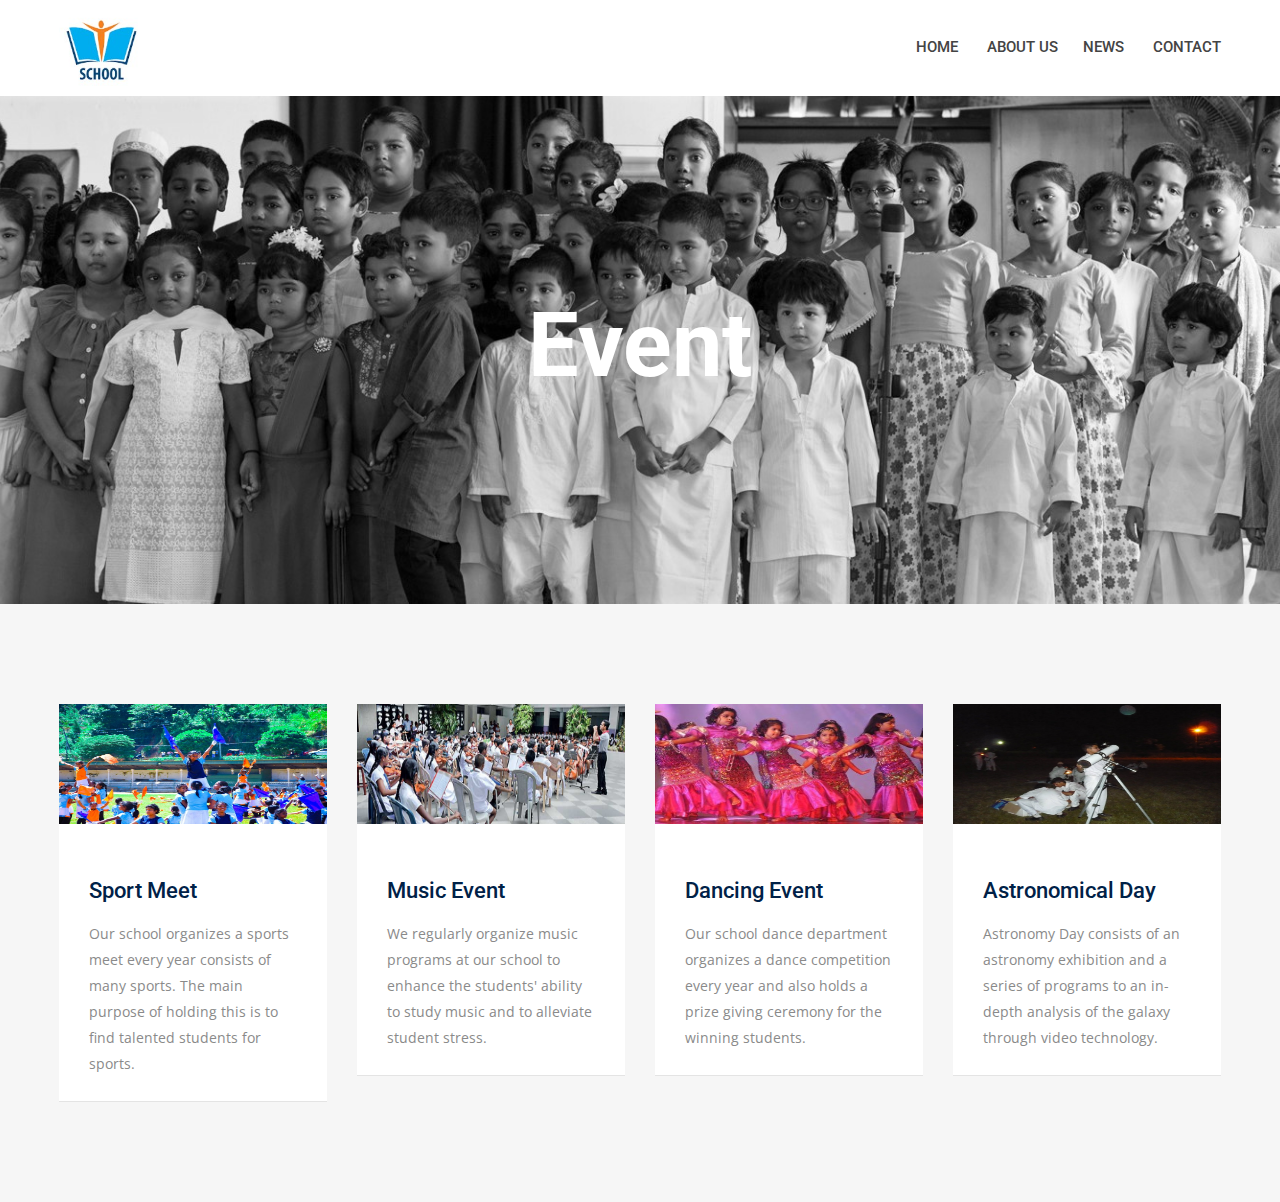
==== commit f2f00398: "New file" ====
--- a/event.html
+++ b/event.html
@@ -35,7 +35,7 @@
                         <div class="col-xl-2 col-lg-2 col-md-6 col-6">
                             <div class="logo">
                                 <a href="index.html">
-                                    <img src="scl logo.png" style="width: 100%"  alt="logo">
+                                    <img src="images.jpg" style="width: 50%"  alt="logo">
                                 </a>
                             </div>
                         </div>
@@ -49,9 +49,6 @@
                                         <li>
                                             <a href="#about">ABOUT US</a>
                                             <ul class="submenu">
-                                                <li>
-                                                    <a href="index.html">WELCOME PAGE</a>
-                                                </li>
                                                 <li>    
                                                     <a href="grade.html">GRADE</a>
                                                 </li>
@@ -137,7 +134,7 @@
                                         <h1><a href="#">Sport Meet</a></h1>
                                     </div>
                                     <div class="courses-para">
-                                        <p>Our school organizes a grand sports festival every year. This sports festival consists of many sports. The main purpose of holding this is to release the mentality of the children and to find talented students for sports.</p>
+                                        <p>Our school organizes a sports meet every year consists of many sports. The main purpose of holding this is to find talented students for sports.</p>
                                     </div>
                                 </div>
                             </div>
@@ -197,7 +194,7 @@
                                         <h1><a href="#">Astronomical Day</a></h1>
                                     </div>
                                     <div class="courses-para">
-                                        <p>Our school's Astronomy Day consists of an astronomy exhibition and a series of programs. During the day, we will provide students with an in-depth analysis of the galaxy through video technology.</p>
+                                        <p>Astronomy Day consists of an astronomy exhibition and a series of programs to an in-depth analysis of the galaxy through video technology.</p>
                                     </div>
                                 </div>
                             </div>
--- a/css/style.css
+++ b/css/style.css
@@ -712,7 +712,7 @@
 }
 
 .slider-height {
-    min-height: 800px;
+    min-height: 500px;
 }
 
 .slider-content h1 {
